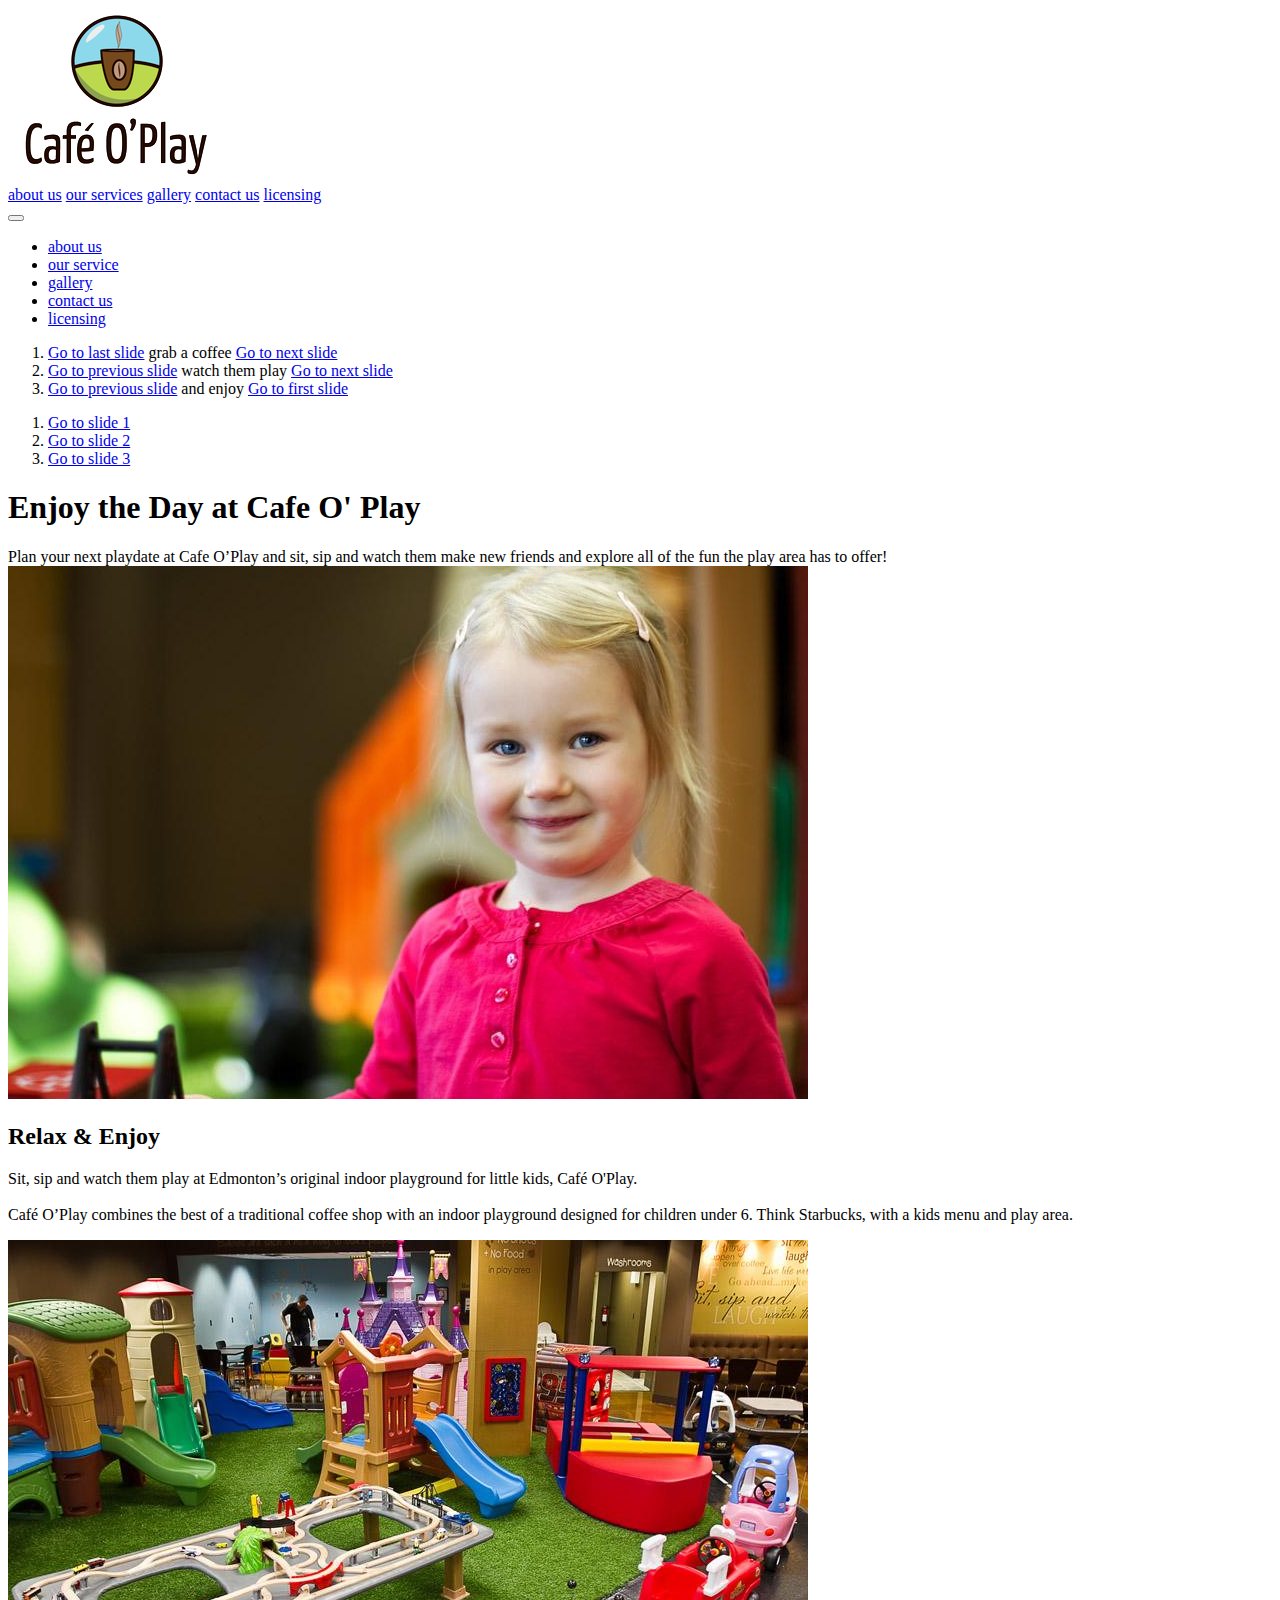
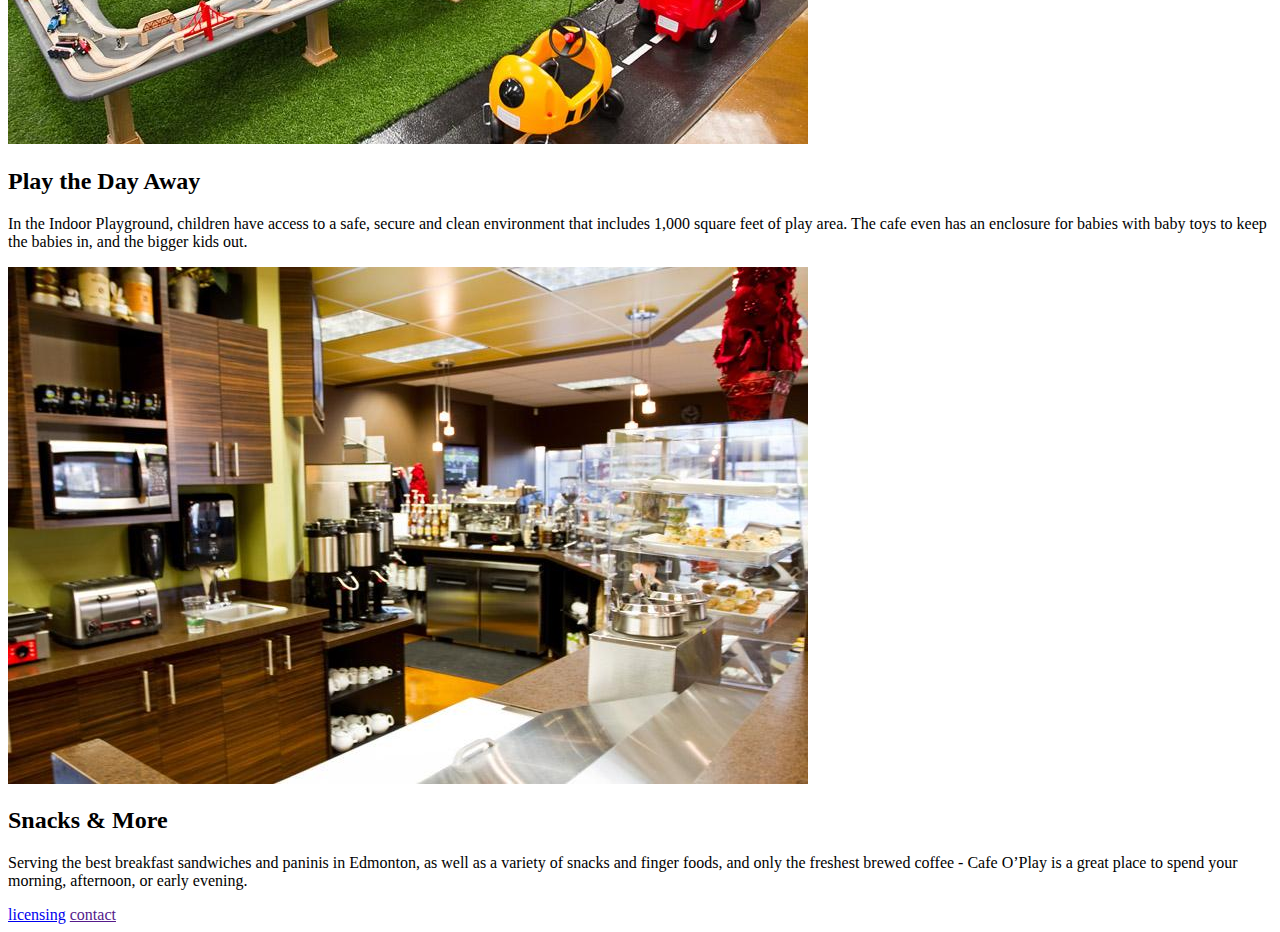
==== index.html @ cf93d48a "Add index.html" ====
<!DOCTYPE html>
<html lang="en">

<head>
    <meta charset="UTF-8">
    <meta http-equiv="X-UA-Compatible" content="IE=edge">
    <meta name="viewport" content="width=device-width, initial-scale=1.0">
    <title>Document</title>
    <link rel="stylesheet" href="./styles/main.css">
    <link rel="stylesheet" href="./styles/carousel.css">
    <link rel="stylesheet" href="./styles/navigation.css">
    <link rel="stylesheet" href="../styles/footer.css">
    <script src="./scripts/main.js" defer></script>
</head>

<body>
    <nav>
        <div class="logo">
            <img src="./images/logo.png">
        </div>

        <!-- only one of "nav-desktop" and "nav-mobile" will show on user interface -->
        <div class="nav-desktop">
            <a href="#about">about us</a>
            <a href="#service">our services</a>
            <a href="#gallery">gallery</a>
            <a href="#contact">contact us</a>
            <a href="#licensing">licensing</a>
        </div>
        <div class="nav-mobile" id="nav-mobile" onclick="toggleButtonAndMenu()">
            <!-- The empty divs inside nav-menu-button are used for creating animation effects. -->
            <button class="nav-mobile-button">
                <div id="nav-mobile-button-div1"></div>
                <div id="nav-mobile-button-div2"></div>
                <div id="nav-mobile-button-div3"></div>
                <div id="nav-mobile-button-div4"></div>
            </button>
            <ul class="nav-mobile-list nav-mobile-list-hidden" id="nav-mobile-list">
                <li><a href="#about">about us</a></li>
                <li><a href="#service">our service</a></li>
                <li><a href="#gallery">gallery</a></li>
                <li><a href="#contact">contact us</a></li>
                <li><a href="#licensing">licensing</a></li>
            </ul>
        </div>
    </nav>

    <section class="carousel" aria-label="Gallery">
        <ol class="carousel__viewport">
            <li id="carousel__slide1" tabindex="0" class="carousel__slide">
                <div class="carousel__snapper">
                    <a href="#carousel__slide3" class="carousel__prev">Go to last slide</a>
                    <span class="carousel__slogan">grab a coffee</span>
                    <a href="#carousel__slide2" class="carousel__next">Go to next slide</a>
                </div>
            </li>
            <li id="carousel__slide2" tabindex="0" class="carousel__slide">
                <div class="carousel__snapper"></div>
                <a href="#carousel__slide1" class="carousel__prev">Go to previous slide</a>
                <span class="carousel__slogan">watch them play</span>
                <a href="#carousel__slide3" class="carousel__next">Go to next slide</a>
            </li>
            <li id="carousel__slide3" tabindex="0" class="carousel__slide">
                <div class="carousel__snapper"></div>
                <a href="#carousel__slide2" class="carousel__prev">Go to previous slide</a>
                <span class="carousel__slogan">and enjoy</span>
                <a href="#carousel__slide1" class="carousel__next">Go to first slide</a>
            </li>
        </ol>
        <aside class="carousel__navigation">
            <ol class="carousel__navigation-list">
                <li class="carousel__navigation-item">
                    <a href="#carousel__slide1" class="carousel__navigation-button">Go to slide 1</a>
                </li>
                <li class="carousel__navigation-item">
                    <a href="#carousel__slide2" class="carousel__navigation-button">Go to slide 2</a>
                </li>
                <li class="carousel__navigation-item">
                    <a href="#carousel__slide3" class="carousel__navigation-button">Go to slide 3</a>
                </li>
            </ol>
        </aside>
    </section>
    <main>
        <section>
            <h1>Enjoy the Day at Cafe O' Play</h1>
            <span>Plan your next playdate at Cafe O’Play and sit, sip and watch them make new friends and explore all of
                the fun the play area has to offer!</span>
        </section>

        <section id="cards">
            <div class="card">
                <img src="./images/3.jpg" alt="a little girl smiling while playing at Cafe O' Play">
                <div class="card__text">
                    <h2>Relax & Enjoy</h2>
                    <p>Sit, sip and watch them play at Edmonton’s original indoor playground for little kids, Café
                        O'Play.<br><br>Café O’Play combines the best of a traditional coffee shop with an indoor
                        playground designed
                        for children under 6. Think Starbucks, with a kids menu and play area.
                    </p>
                </div>
            </div>
            <div class="card">
                <img src="./images/9.jpg" alt="planty of toys neatly placed in the play area of Cafe O' Play">
                <div class="card__text">
                    <h2>Play the Day Away</h2>
                    <p>In the Indoor Playground, children have access to a safe, secure and clean environment that
                        includes 1,000 square feet of play area. The cafe even has an enclosure for babies with baby
                        toys to keep the babies in, and the bigger kids out.
                    </p>
                </div>
            </div>
            <div class="card">
                <img src="./images/8.jpg" alt="the scrupulously tidy kitchen of Cafe O' Play">
                <div class="card__text">
                    <h2>Snacks & More</h2>
                    <p>Serving the best breakfast sandwiches and paninis in Edmonton, as well as a variety of snacks and
                        finger foods, and only the freshest brewed coffee - Cafe O’Play is a great place to spend your
                        morning, afternoon, or early evening.
                    </p>
                </div>
            </div>
        </section>
    </main>
    <footer>
        <a href="./pages/licensing.html">licensing</a>
        <a href="">contact</a>
    </footer>
</body>

</html>
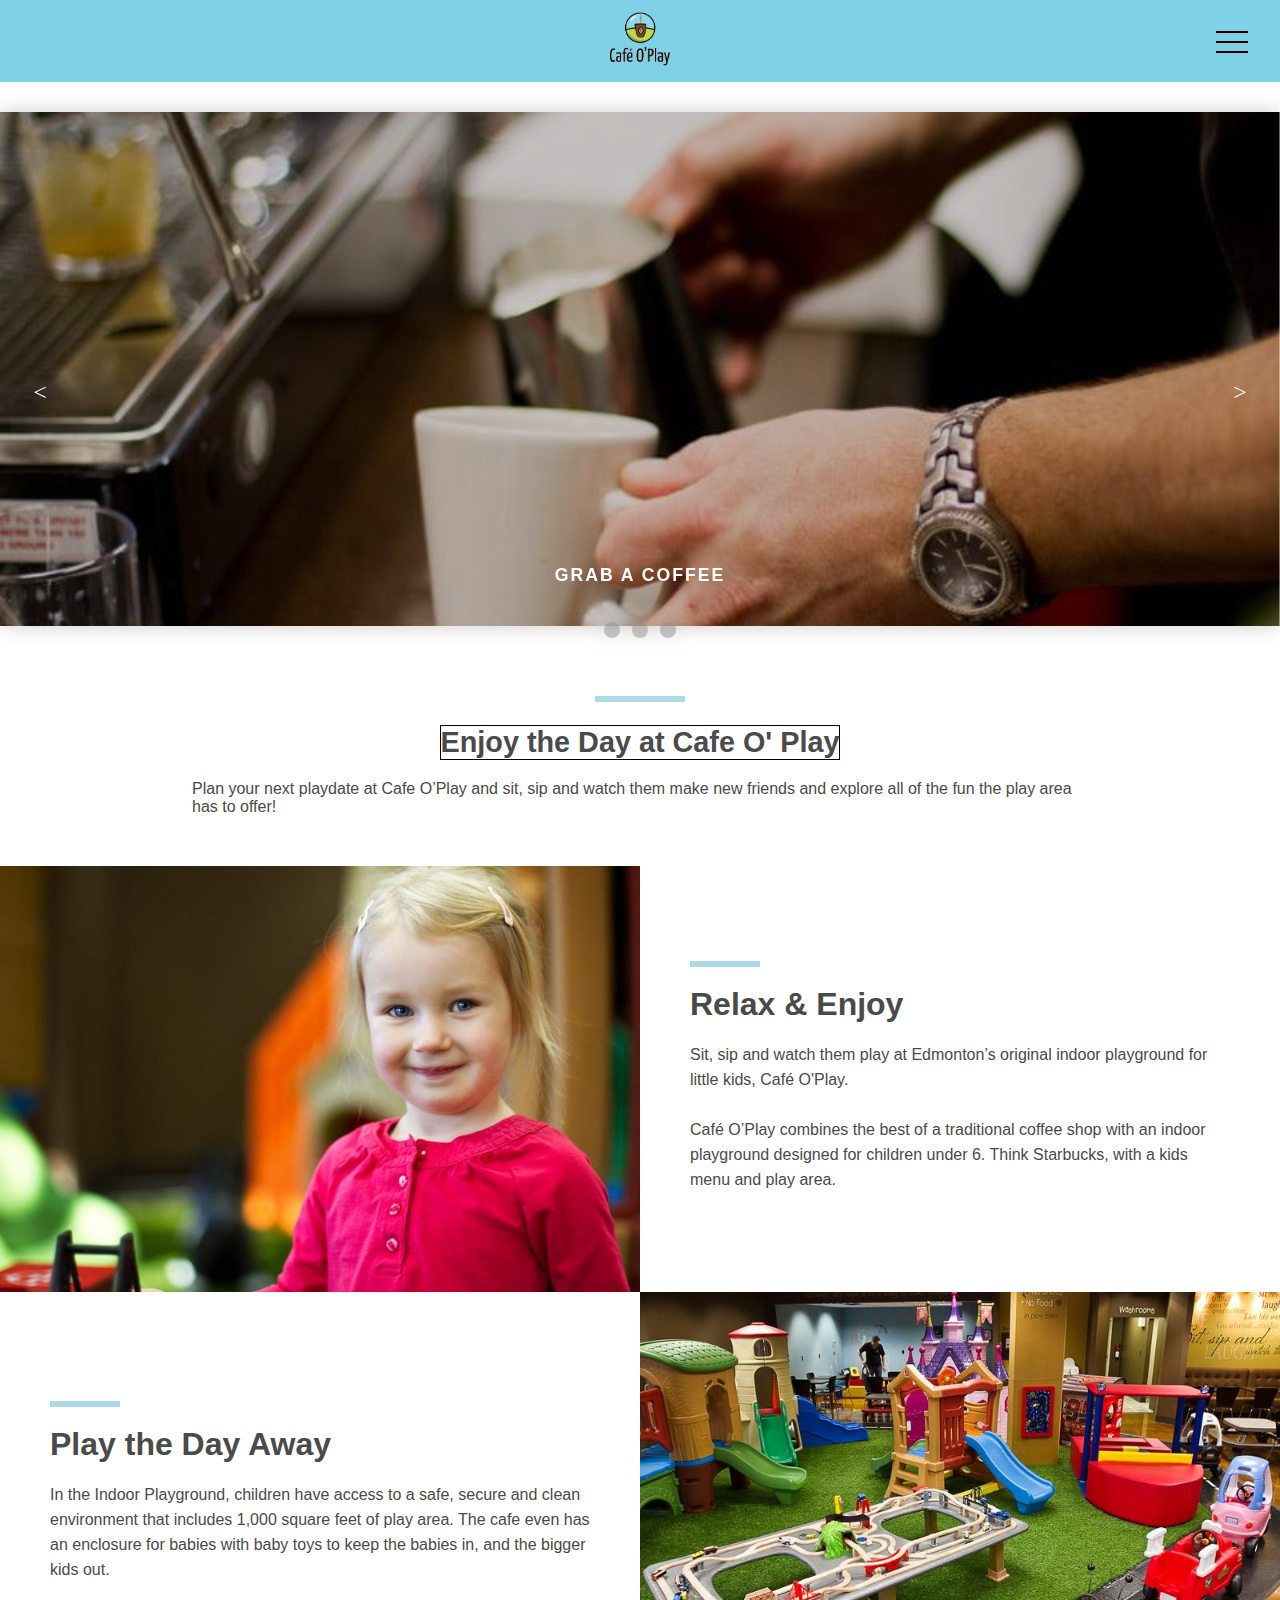
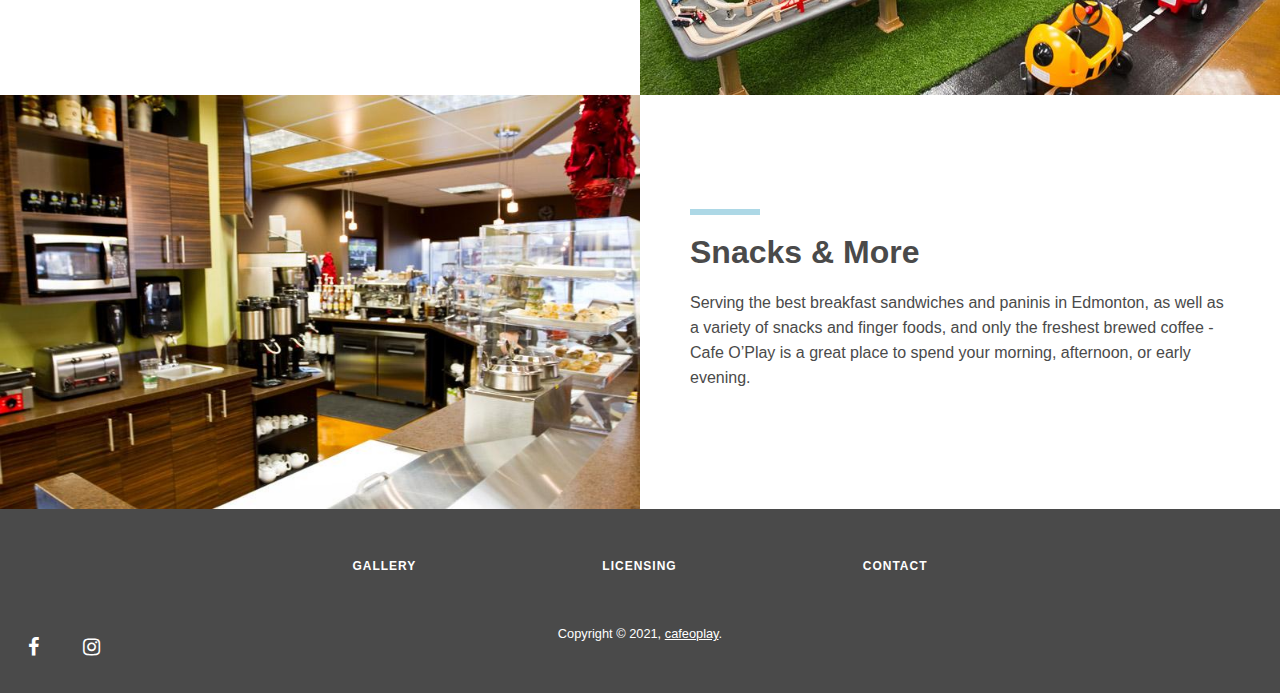
==== commit caa99421: "Add files via upload" ====
--- a/index.html
+++ b/index.html
@@ -11,21 +11,14 @@
     <link rel="stylesheet" href="./styles/navigation.css">
     <link rel="stylesheet" href="../styles/footer.css">
     <script src="./scripts/main.js" defer></script>
+    <!-- Social media icon external library -->
+    <link rel="stylesheet" href="https://cdnjs.cloudflare.com/ajax/libs/font-awesome/4.7.0/css/font-awesome.min.css">
 </head>
 
 <body>
     <nav>
         <div class="logo">
-            <img src="./images/logo.png">
-        </div>
-
-        <!-- only one of "nav-desktop" and "nav-mobile" will show on user interface -->
-        <div class="nav-desktop">
-            <a href="#about">about us</a>
-            <a href="#service">our services</a>
-            <a href="#gallery">gallery</a>
-            <a href="#contact">contact us</a>
-            <a href="#licensing">licensing</a>
+            <img src="../images/logo.png">
         </div>
         <div class="nav-mobile" id="nav-mobile" onclick="toggleButtonAndMenu()">
             <!-- The empty divs inside nav-menu-button are used for creating animation effects. -->
@@ -36,53 +29,53 @@
                 <div id="nav-mobile-button-div4"></div>
             </button>
             <ul class="nav-mobile-list nav-mobile-list-hidden" id="nav-mobile-list">
-                <li><a href="#about">about us</a></li>
-                <li><a href="#service">our service</a></li>
-                <li><a href="#gallery">gallery</a></li>
-                <li><a href="#contact">contact us</a></li>
-                <li><a href="#licensing">licensing</a></li>
+                <li><a href="#" target="_blank" rel="noopener" class="active-page">home</a></li>
+                <li><a href="#cards">gallery</a></li>
+                <li><a href="./contact.html">contact us</a></li>
+                <li><a href="./licensing.html">licensing</a></li>
             </ul>
         </div>
     </nav>
 
-    <section class="carousel" aria-label="Gallery">
-        <ol class="carousel__viewport">
-            <li id="carousel__slide1" tabindex="0" class="carousel__slide">
-                <div class="carousel__snapper">
-                    <a href="#carousel__slide3" class="carousel__prev">Go to last slide</a>
-                    <span class="carousel__slogan">grab a coffee</span>
-                    <a href="#carousel__slide2" class="carousel__next">Go to next slide</a>
-                </div>
-            </li>
-            <li id="carousel__slide2" tabindex="0" class="carousel__slide">
-                <div class="carousel__snapper"></div>
-                <a href="#carousel__slide1" class="carousel__prev">Go to previous slide</a>
-                <span class="carousel__slogan">watch them play</span>
-                <a href="#carousel__slide3" class="carousel__next">Go to next slide</a>
-            </li>
-            <li id="carousel__slide3" tabindex="0" class="carousel__slide">
-                <div class="carousel__snapper"></div>
-                <a href="#carousel__slide2" class="carousel__prev">Go to previous slide</a>
-                <span class="carousel__slogan">and enjoy</span>
-                <a href="#carousel__slide1" class="carousel__next">Go to first slide</a>
-            </li>
-        </ol>
-        <aside class="carousel__navigation">
-            <ol class="carousel__navigation-list">
-                <li class="carousel__navigation-item">
-                    <a href="#carousel__slide1" class="carousel__navigation-button">Go to slide 1</a>
+    <main>
+        <section class="carousel" aria-label="Gallery">
+            <ol class="carousel__viewport">
+                <li id="carousel__slide1" tabindex="0" class="carousel__slide">
+                    <div class="carousel__snapper">
+                        <a href="#carousel__slide3" class="carousel__prev">Go to last slide</a>
+                        <span class="carousel__slogan">grab a coffee</span>
+                        <a href="#carousel__slide2" class="carousel__next">Go to next slide</a>
+                    </div>
                 </li>
-                <li class="carousel__navigation-item">
-                    <a href="#carousel__slide2" class="carousel__navigation-button">Go to slide 2</a>
+                <li id="carousel__slide2" tabindex="0" class="carousel__slide">
+                    <div class="carousel__snapper"></div>
+                    <a href="#carousel__slide1" class="carousel__prev">Go to previous slide</a>
+                    <span class="carousel__slogan">watch them play</span>
+                    <a href="#carousel__slide3" class="carousel__next">Go to next slide</a>
                 </li>
-                <li class="carousel__navigation-item">
-                    <a href="#carousel__slide3" class="carousel__navigation-button">Go to slide 3</a>
+                <li id="carousel__slide3" tabindex="0" class="carousel__slide">
+                    <div class="carousel__snapper"></div>
+                    <a href="#carousel__slide2" class="carousel__prev">Go to previous slide</a>
+                    <span class="carousel__slogan">and enjoy</span>
+                    <a href="#carousel__slide1" class="carousel__next">Go to first slide</a>
                 </li>
             </ol>
-        </aside>
-    </section>
-    <main>
-        <section>
+            <aside class="carousel__navigation">
+                <ol class="carousel__navigation-list">
+                    <li class="carousel__navigation-item">
+                        <a href="#carousel__slide1" class="carousel__navigation-button">Go to slide 1</a>
+                    </li>
+                    <li class="carousel__navigation-item">
+                        <a href="#carousel__slide2" class="carousel__navigation-button">Go to slide 2</a>
+                    </li>
+                    <li class="carousel__navigation-item">
+                        <a href="#carousel__slide3" class="carousel__navigation-button">Go to slide 3</a>
+                    </li>
+                </ol>
+            </aside>
+        </section>
+
+        <section id="about">
             <h1>Enjoy the Day at Cafe O' Play</h1>
             <span>Plan your next playdate at Cafe O’Play and sit, sip and watch them make new friends and explore all of
                 the fun the play area has to offer!</span>
@@ -123,8 +116,16 @@
         </section>
     </main>
     <footer>
-        <a href="./pages/licensing.html">licensing</a>
-        <a href="">contact</a>
+        <div id="footer__links">
+            <a href="#cards">gallery</a>
+            <a href="./pages/licensing.html" target="_blank" rel="noopener">licensing</a>
+            <a href="./pages/contact.html" target="_blank" rel="noopener">contact</a>
+        </div>
+        <div id="footer__media">
+            <a href="https://www.facebook.com/cafeoplayeg" class="fa fa-facebook"></a>
+            <a href="https://www.instagram.com/cafeoplay/" class="fa fa-instagram"></a>
+        </div>
+        <span id="footer__copyright">Copyright © 2021, <a href="#">cafeoplay</a>.</span>
     </footer>
 </body>
 
--- a/styles/main.css
+++ b/styles/main.css
@@ -0,0 +1,136 @@
+html,
+body {
+    margin: 0;
+    scroll-behavior: smooth;
+}
+
+html {
+    scroll-padding-top: 7rem;
+}
+
+#about {
+    position: relative;
+    margin: 5rem auto 50px;
+    display: flex;
+    flex-direction: column;
+    justify-content: center;
+    align-items: center;
+    max-width: 70vw;
+}
+
+#about h1,
+#about span {
+    color: #4a4a4a;
+    font-family: sans-serif;
+    text-decoration: none solid #4a4a4a;
+}
+
+#about h1 {
+    font-size: 1.8rem;
+    text-align: center;
+    border: 1px solid black;
+}
+
+#about span {
+    font-weight: 300;
+}
+
+#about h1::before {
+    content: "";
+    height: 6px;
+    width: 90px;
+    background-color: lightblue;
+    position: absolute;
+    top: -10px;
+    left: 50%;
+    transform: translateX(-50%);
+}
+
+.cards {
+    display: flex;
+    flex-direction: column;
+}
+
+.card,
+.card__text {
+    display: flex;
+    flex-direction: column;
+    justify-content: flex-start;
+    align-items: center;
+}
+
+.card__text {
+    flex-grow: 1;
+    min-width: 50vw;
+}
+
+.card h2,
+.card p {
+    color: #4a4a4a;
+    font-family: sans-serif;
+    text-decoration: none solid #4a4a4a;
+}
+
+.card__text h2 {
+    position: relative;
+    line-height: 36px;
+    font-size: 32px;
+    font-weight: 600;
+    margin: 70px 50px 20px;
+}
+
+.card__text h2::before {
+    content: "";
+    height: 6px;
+    width: 70px;
+    background-color: lightblue;
+    position: absolute;
+    top: -25px;
+    left: 50%;
+    transform: translateX(-50%);
+}
+
+.card__text p {
+    line-height: 25px;
+    font-weight: 400;
+    margin: 0 50px 50px;
+    text-align: center;
+}
+
+.card img {
+    flex-grow: 1;
+    width: 100vw;
+}
+
+@media only screen and (min-width: 900px) {
+    .card {
+        flex-direction: row;
+    }
+
+    .card:nth-of-type(2n) {
+        flex-direction: row-reverse;
+    }
+
+    .card img {
+        width: 50vw;
+    }
+
+    .card__text {
+        justify-content: center;
+        align-items: flex-start;
+    }
+
+    .card__text h2::before {
+        left: unset;
+        transform: unset;
+    }
+
+    .card__text h2 {
+        margin-top: 20px;
+    }
+
+    .card__text p {
+        text-align: left;
+        margin-bottom: 0;
+    }
+}
--- a/styles/carousel.css
+++ b/styles/carousel.css
@@ -0,0 +1,249 @@
+@keyframes tonext {
+    75% {
+        left: 0;
+    }
+    95% {
+        left: 100%;
+    }
+    98% {
+        left: 100%;
+    }
+    99% {
+        left: 0;
+    }
+}
+
+@keyframes tostart {
+    75% {
+        left: 0;
+    }
+    95% {
+        left: -200%;
+    }
+    98% {
+        left: -200%;
+    }
+    99% {
+        left: 0;
+    }
+}
+
+@keyframes snap {
+    96% {
+        scroll-snap-align: center;
+    }
+    97% {
+        scroll-snap-align: none;
+    }
+    99% {
+        scroll-snap-align: none;
+    }
+    100% {
+        scroll-snap-align: center;
+    }
+}
+
+* {
+    box-sizing: border-box;
+    scrollbar-color: transparent transparent; /* thumb and track color */
+    scrollbar-width: 0px;
+}
+
+*::-webkit-scrollbar {
+    width: 0;
+}
+
+*::-webkit-scrollbar-track {
+    background: transparent;
+}
+
+*::-webkit-scrollbar-thumb {
+    background: transparent;
+    border: none;
+}
+
+* {
+    -ms-overflow-style: none;
+}
+
+ol,
+li {
+    list-style: none;
+    margin: 0;
+    padding: 0;
+}
+
+.carousel {
+    position: relative;
+    padding-top: 30rem;
+    margin: 7rem auto 30px;
+    filter: drop-shadow(0 0 10px #0003);
+    perspective: 100px;
+    max-width: 80rem;
+}
+
+.carousel__viewport {
+    position: absolute;
+    top: 0;
+    right: 0;
+    bottom: 0;
+    left: 0;
+    display: flex;
+    overflow-x: scroll;
+    scroll-behavior: smooth;
+    scroll-snap-type: x mandatory;
+}
+
+.carousel__slogan {
+    font-family: "Segoe UI", Tahoma, Geneva, Verdana, sans-serif;
+    text-overflow: clip;
+    color: white;
+    letter-spacing: 2px;
+    font-size: 1.1rem;
+    font-weight: 550;
+    text-transform: uppercase;
+    position: absolute;
+    right: 50%;
+    transform: translateX(50%);
+    bottom: 2.5rem;
+}
+
+.carousel__slide {
+    position: relative;
+    flex: 0 0 100%;
+    width: 100%;
+    background-repeat: no-repeat;
+    background-position: center;
+    background-size: cover;
+    background-color: rgba(192, 187, 187, 0.9);
+    background-blend-mode: multiply;
+}
+
+#carousel__slide1 {
+    content: "grab yourself a coffee";
+    background-image: url("../images/6.jpg");
+}
+
+#carousel__slide2 {
+    background-image: url("../images/2.jpg");
+}
+
+#carousel__slide3 {
+    background-image: url("../images/1.jpg");
+}
+
+.carousel__slide:before {
+    position: absolute;
+    top: 50%;
+    left: 50%;
+    transform: translate3d(-50%, -40%, 70px);
+    color: #fff;
+    font-size: 2em;
+}
+
+.carousel__snapper {
+    position: absolute;
+    top: 0;
+    left: 0;
+    width: 100%;
+    height: 100%;
+    scroll-snap-align: center;
+}
+
+@media (hover: hover) {
+    .carousel__snapper {
+        animation-name: tonext, snap;
+        animation-timing-function: ease;
+        animation-duration: 5s;
+        animation-iteration-count: infinite;
+    }
+
+    .carousel__slide:last-child .carousel__snapper {
+        animation-name: tostart, snap;
+    }
+}
+
+@media (prefers-reduced-motion: reduce) {
+    .carousel__snapper {
+        animation-name: none;
+    }
+}
+
+.carousel:hover .carousel__snapper,
+.carousel:focus-within .carousel__snapper {
+    animation-name: none;
+}
+
+.carousel__navigation {
+    position: relative;
+    right: 0;
+    bottom: -1rem;
+    left: 0;
+    text-align: center;
+}
+
+.carousel__navigation-list,
+.carousel__navigation-item {
+    display: inline-block;
+}
+
+.carousel__navigation-button {
+    display: inline-block;
+    width: 1.5rem;
+    height: 1.5rem;
+    background-color: rgba(143, 143, 143, 0.5);
+    background-clip: content-box;
+    border: 0.25rem solid transparent;
+    border-radius: 50%;
+    font-size: 0;
+    transition: transform 0.1s;
+}
+
+.carousel::before,
+.carousel::after,
+.carousel__prev,
+.carousel__next {
+    position: absolute;
+    top: 0;
+    margin-top: 4rem;
+    width: 5rem;
+    height: 15rem;
+    transform: translateY(40%);
+    font-size: 0;
+    outline: 0;
+}
+
+.carousel::before,
+.carousel__prev {
+    left: 0rem;
+}
+
+.carousel::after,
+.carousel__next {
+    right: 0rem;
+}
+
+.carousel::before,
+.carousel::after {
+    z-index: 1;
+    display: flex;
+    justify-content: center;
+    align-items: center;
+    color: #fff;
+    font-size: 2.5rem;
+    line-height: 4rem;
+    text-align: center;
+    pointer-events: none;
+}
+
+/* left arrow button */
+.carousel::before {
+    content: "<";
+    font-size: 1.5rem;
+}
+
+/* right arrow button */
+.carousel::after {
+    content: ">";
+    font-size: 1.5rem;
+}
--- a/styles/navigation.css
+++ b/styles/navigation.css
@@ -0,0 +1,203 @@
+@import url("https://fonts.googleapis.com/css?family=Comic+Neue");
+
+main {
+    margin-top: 7rem;
+}
+
+nav {
+    position: fixed;
+    display: flex;
+    top: 0;
+    justify-content: space-evenly;
+    width: 100%;
+    padding: 10px 0;
+    background: #7FD2E6;
+    z-index: 99;
+    letter-spacing: 2px;
+    font-weight: bolder;
+    font-family: 'Franklin Gothic Medium', 'Arial Narrow', Arial, sans-serif;
+}
+
+nav a:hover {
+    opacity: 0.5;
+}
+
+nav .logo img {
+    width: 4.5rem;
+}
+
+.nav-mobile {
+    position: absolute;
+    left: 0;
+    width: 100vw;
+    background: white;
+}
+
+.nav-mobile a img {
+    width: 12rem;
+    margin-left: 1rem;
+}
+
+.nav-mobile-button {
+    position: absolute;
+    right: 1rem;
+    top: 0.5rem;
+    display: flex;
+    flex-direction: column;
+    justify-content: center;
+    align-items: center;
+    width: 4rem;
+    height: 3rem;
+    background: transparent;
+    border: 0;
+}
+
+.nav-mobile-button:focus {
+    outline: none;
+}
+
+.nav-mobile-button div {
+    position: absolute;
+    background: black;
+    width: 2rem;
+    height: 2px;
+    transform: translateY(-50%);
+}
+
+.nav-mobile-button-1and4-activated {
+    animation: disappear 0.1s forwards;
+}
+
+.nav-mobile-button-2-activated {
+    animation: rotateClockwise 0.2s forwards;
+}
+
+.nav-mobile-button-3-activated {
+    animation: rotateCounterClockwise 0.2s forwards;
+}
+
+.nav-mobile-button-1and4-deactivated {
+    animation: appear 0.1s forwards;
+}
+
+.nav-mobile-button-2-deactivated {
+    animation: undoRotateClockwise 0.2s forwards;
+}
+
+.nav-mobile-button-3-deactivated {
+    animation: undoRotateCounterClockwise 0.2s forwards;
+}
+
+.nav-mobile-button div:nth-of-type(1) {
+    top: 30%;
+}
+
+.nav-mobile-button div:nth-of-type(2) {
+    top: 50%;
+}
+
+.nav-mobile-button div:nth-of-type(3) {
+    top: 50%;
+}
+
+.nav-mobile-button div:nth-of-type(4) {
+    top: 70%;
+}
+
+.nav-mobile-list {
+    list-style: none;
+    position: absolute;
+    top: 4.5rem;
+    right: 0;
+    width: max-content;
+    height: 70vh;
+    background: rgba(255, 255, 255, 88%);
+    display: flex;
+    flex-direction: column;
+    justify-content: space-around;
+    align-items: flex-start;
+    padding: 0 2rem;
+    transition: transform 0.2s ease;
+}
+
+.nav-mobile-list-shown {
+    transform: translateX(0%);
+}
+
+.nav-mobile-list-hidden {
+    transform: translateX(100%);
+}
+
+.nav-mobile-list li a {
+    text-decoration: none;
+    text-transform: uppercase;
+    color: #585a5e;
+    font-size: 1.5rem;
+    padding: 2px 4px;
+}
+/* Start: animation */
+
+@keyframes disappear {
+    0% {
+        opacity: 100%;
+    }
+    100% {
+        opacity: 0%;
+    }
+}
+
+@keyframes appear {
+    0% {
+        opacity: 0%;
+    }
+    100% {
+        opacity: 100%;
+    }
+}
+
+@keyframes rotateClockwise {
+    0% {
+        transform: rotate(0deg);
+    }
+    100% {
+        transform: rotate(45deg);
+    }
+}
+
+@keyframes undoRotateClockwise {
+    0% {
+        transform: rotate(45deg);
+    }
+    100% {
+        transform: rotate(0deg);
+        transform: translateY(-50%);
+    }
+}
+
+@keyframes rotateCounterClockwise {
+    0% {
+        transform: rotate(0deg);
+    }
+    100% {
+        transform: rotate(-45deg);
+    }
+}
+
+@keyframes undoRotateCounterClockwise {
+    0% {
+        transform: rotate(-45deg);
+    }
+    100% {
+        transform: rotate(0deg);
+        transform: translateY(-50%);
+    }
+}
+/* End: animation */
+
+/* This active-page class is given to the corresponding <a> in <nav> in each HTML file.
+The purpose of this is to create an "active" style for the links */
+
+nav .nav-mobile .active-page {
+    background-color: #faa373d7;
+    font-weight: 600;
+}--- a/styles/footer.css
+++ b/styles/footer.css
@@ -0,0 +1,63 @@
+footer {
+    position: relative;
+    background-color: rgb(74,74,74);
+    display: flex;
+    flex-direction: column;
+    justify-content: center;
+    align-items: center;
+    padding: 3rem;
+}
+
+#footer__links a {
+    color: white;
+    font-family: sans-serif;
+    font-size: 12px;
+    text-transform: uppercase;
+    text-decoration: none;
+    letter-spacing: 1px;
+    line-height: 19.5px;
+    font-weight: 700;
+}
+
+#footer__links {
+    width: 80%;
+    display: flex;
+    justify-content: space-evenly;
+    align-items: center;
+    margin-bottom: 3rem;
+}
+
+#footer__media {
+    position: absolute;
+    bottom: 1rem;
+    left: 0.5rem;
+}
+
+#footer__media a {
+    color: white;
+    font-size: 20px;
+}
+
+#footer__copyright {
+    color: white;
+    font-family: sans-serif;
+    font-size: 80%;
+    text-align: center;
+    font-weight: 400;
+    line-height: 1.625;
+}
+
+#footer__copyright a {
+    color: white;
+}
+
+.fa {
+    padding: 20px;
+    text-align: center;
+    text-decoration: none;
+    border-radius: 50%;
+}
+
+.fa:hover {
+    opacity: 0.7;
+}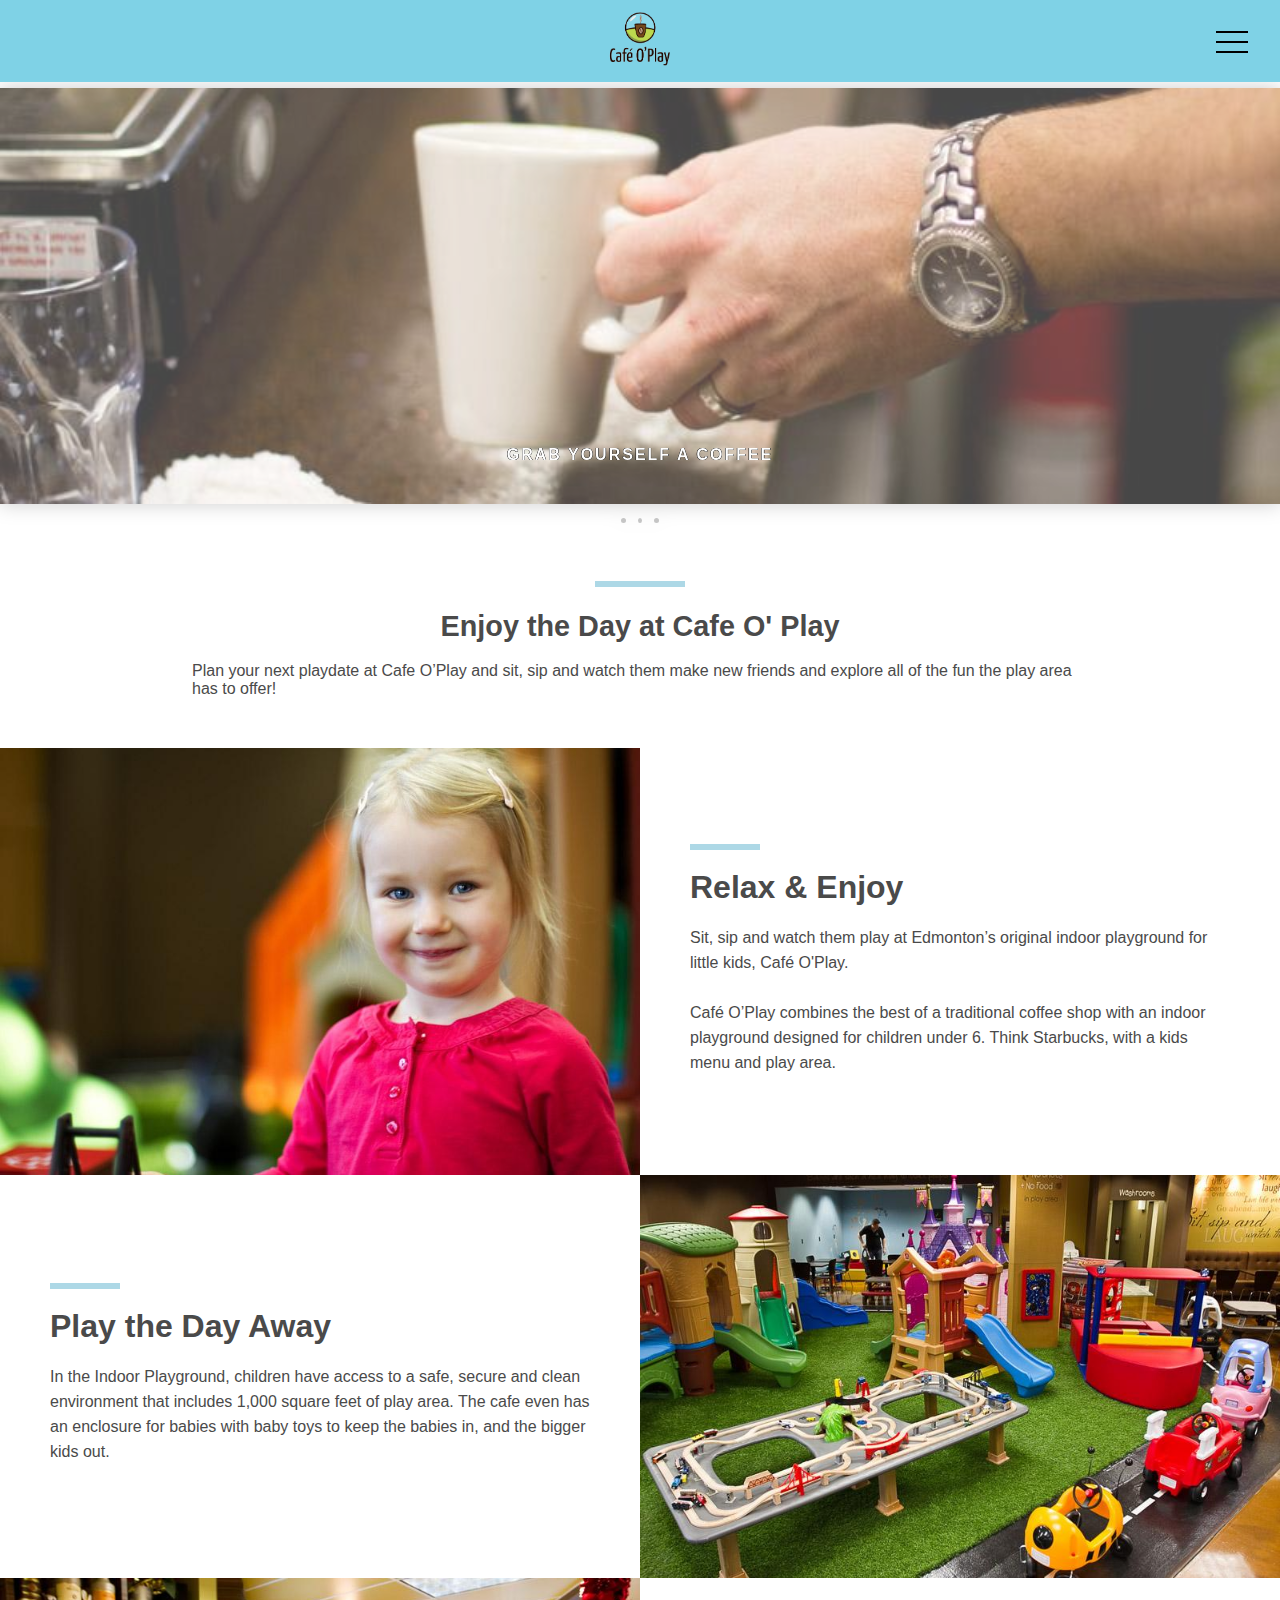
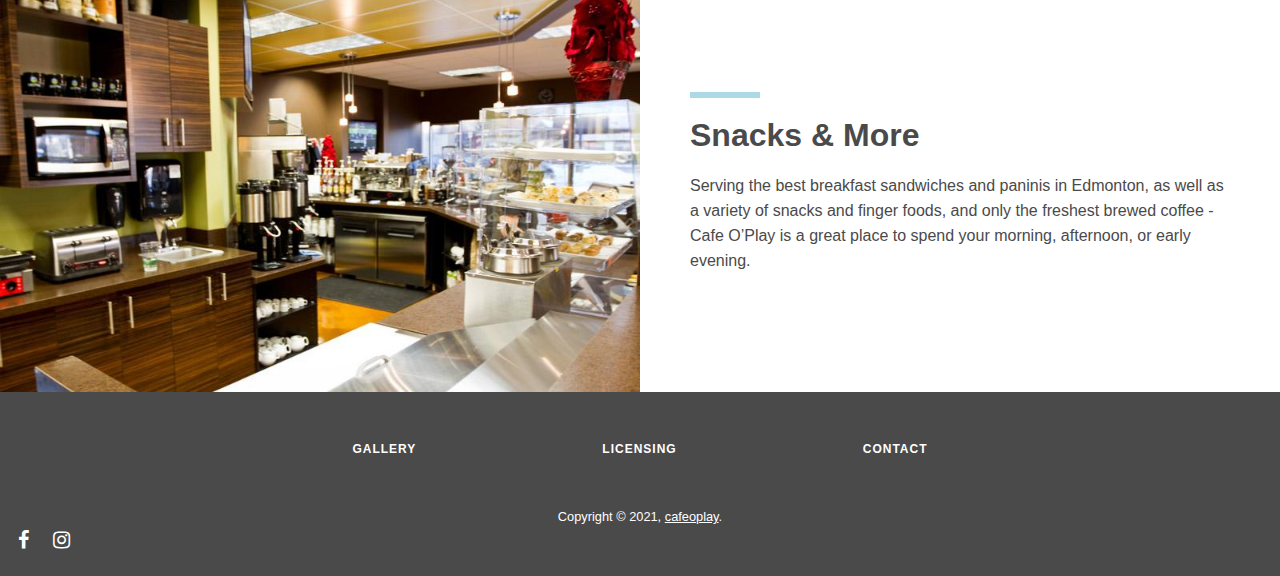
==== commit eb9969af: "Add files via upload" ====
--- a/index.html
+++ b/index.html
@@ -31,8 +31,8 @@
             <ul class="nav-mobile-list nav-mobile-list-hidden" id="nav-mobile-list">
                 <li><a href="#" target="_blank" rel="noopener" class="active-page">home</a></li>
                 <li><a href="#cards">gallery</a></li>
-                <li><a href="./contact.html">contact us</a></li>
-                <li><a href="./licensing.html">licensing</a></li>
+                <li><a href="./pages/contact.html">contact</a></li>
+                <li><a href="./pages/licensing.html">licensing</a></li>
             </ul>
         </div>
     </nav>
@@ -43,7 +43,7 @@
                 <li id="carousel__slide1" tabindex="0" class="carousel__slide">
                     <div class="carousel__snapper">
                         <a href="#carousel__slide3" class="carousel__prev">Go to last slide</a>
-                        <span class="carousel__slogan">grab a coffee</span>
+                        <span class="carousel__slogan">grab yourself a coffee</span>
                         <a href="#carousel__slide2" class="carousel__next">Go to next slide</a>
                     </div>
                 </li>
--- a/styles/main.css
+++ b/styles/main.css
@@ -5,7 +5,7 @@
 }
 
 html {
-    scroll-padding-top: 7rem;
+    scroll-padding-top: 8rem;
 }
 
 #about {
@@ -28,7 +28,6 @@
 #about h1 {
     font-size: 1.8rem;
     text-align: center;
-    border: 1px solid black;
 }
 
 #about span {
--- a/styles/carousel.css
+++ b/styles/carousel.css
@@ -75,14 +75,15 @@
 
 .carousel {
     position: relative;
-    padding-top: 30rem;
-    margin: 7rem auto 30px;
+    padding-top: 25rem;
+    margin: 0rem auto 30px;
     filter: drop-shadow(0 0 10px #0003);
     perspective: 100px;
     max-width: 80rem;
 }
 
 .carousel__viewport {
+    height: 26rem;
     position: absolute;
     top: 0;
     right: 0;
@@ -95,17 +96,18 @@
 }
 
 .carousel__slogan {
-    font-family: "Segoe UI", Tahoma, Geneva, Verdana, sans-serif;
+    font-family: "Avenir Next Rounded", sans-serif;
     text-overflow: clip;
     color: white;
     letter-spacing: 2px;
-    font-size: 1.1rem;
+    font-size: 1rem;
     font-weight: 550;
     text-transform: uppercase;
     position: absolute;
     right: 50%;
     transform: translateX(50%);
     bottom: 2.5rem;
+    text-shadow:0.3px 0 0 #000, 0 -0.3px 0 #000, 0 0.3px 0 #000, -0.3px 0 0 #000;
 }
 
 .carousel__slide {
@@ -115,21 +117,23 @@
     background-repeat: no-repeat;
     background-position: center;
     background-size: cover;
-    background-color: rgba(192, 187, 187, 0.9);
-    background-blend-mode: multiply;
+    background-color: rgb(163, 163, 163);
+    background-blend-mode: overlay;
 }
 
 #carousel__slide1 {
-    content: "grab yourself a coffee";
     background-image: url("../images/6.jpg");
+    background-position: 0 100%;
 }
 
 #carousel__slide2 {
     background-image: url("../images/2.jpg");
+    background-position: 0 30%;
 }
 
 #carousel__slide3 {
     background-image: url("../images/1.jpg");
+    background-position: 0 20%;
 }
 
 .carousel__slide:before {
@@ -189,9 +193,9 @@
 
 .carousel__navigation-button {
     display: inline-block;
-    width: 1.5rem;
-    height: 1.5rem;
-    background-color: rgba(143, 143, 143, 0.5);
+    width: 0.8rem;
+    height: 0.8rem;
+    background-color: rgba(143, 143, 143, 0.51);
     background-clip: content-box;
     border: 0.25rem solid transparent;
     border-radius: 50%;
@@ -238,12 +242,12 @@
 
 /* left arrow button */
 .carousel::before {
-    content: "<";
+    content: "";
     font-size: 1.5rem;
 }
 
 /* right arrow button */
 .carousel::after {
-    content: ">";
+    content: "";
     font-size: 1.5rem;
 }
--- a/styles/navigation.css
+++ b/styles/navigation.css
@@ -1,7 +1,7 @@
 @import url("https://fonts.googleapis.com/css?family=Comic+Neue");
 
 main {
-    margin-top: 7rem;
+    margin-top: 5.5rem;
 }
 
 nav {
@@ -14,7 +14,6 @@
     background: #7FD2E6;
     z-index: 99;
     letter-spacing: 2px;
-    font-weight: bolder;
     font-family: 'Franklin Gothic Medium', 'Arial Narrow', Arial, sans-serif;
 }
 
@@ -108,7 +107,7 @@
     list-style: none;
     position: absolute;
     top: 4.5rem;
-    right: 0;
+    right: -2rem;
     width: max-content;
     height: 70vh;
     background: rgba(255, 255, 255, 88%);
--- a/styles/footer.css
+++ b/styles/footer.css
@@ -35,6 +35,7 @@
 
 #footer__media a {
     color: white;
+    padding: 10px;
     font-size: 20px;
 }
 
@@ -56,6 +57,7 @@
     text-align: center;
     text-decoration: none;
     border-radius: 50%;
+    color: white;
 }
 
 .fa:hover {
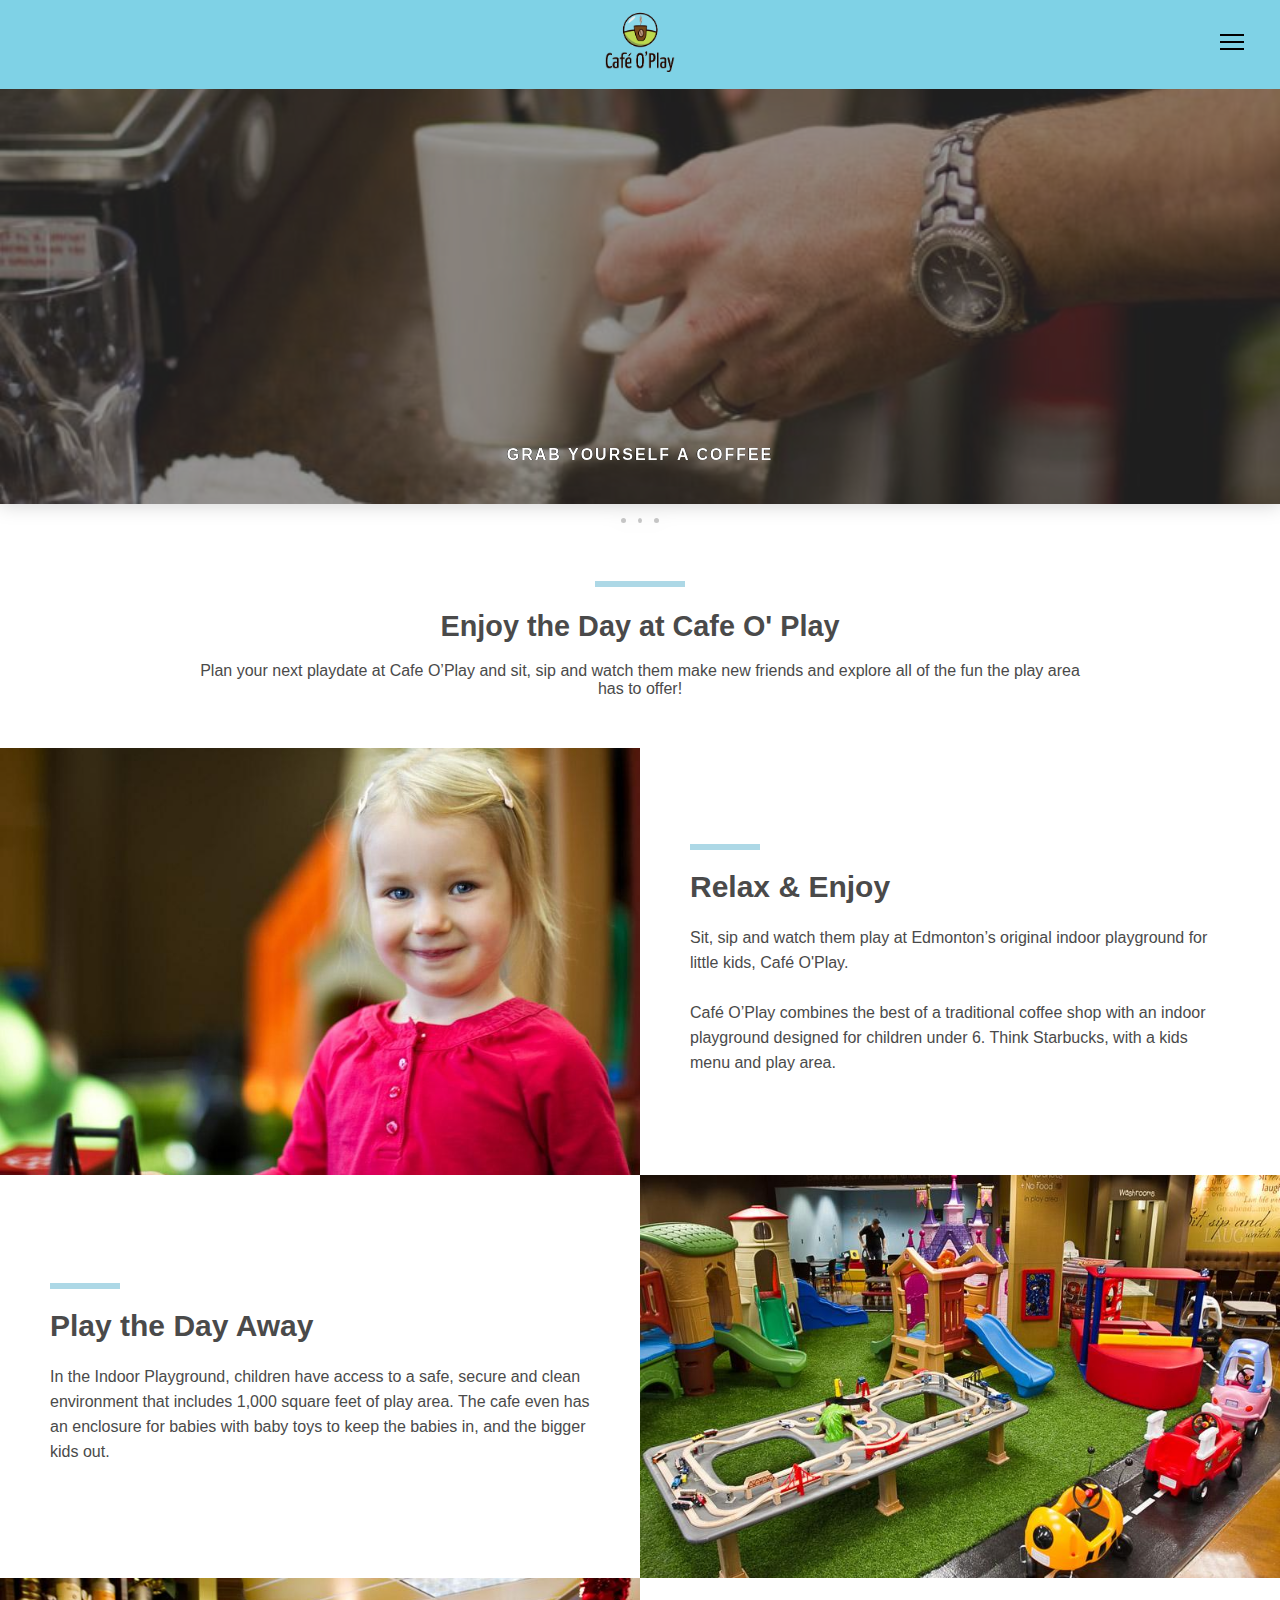
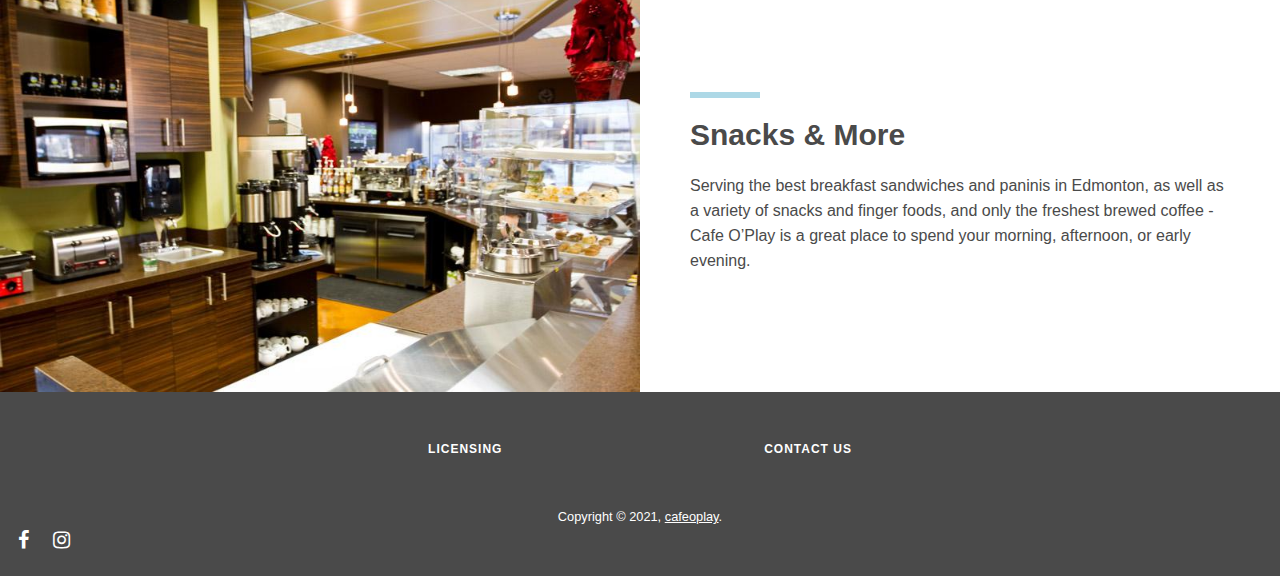
==== commit d9dcbe79: "Add files via upload" ====
--- a/index.html
+++ b/index.html
@@ -5,7 +5,7 @@
     <meta charset="UTF-8">
     <meta http-equiv="X-UA-Compatible" content="IE=edge">
     <meta name="viewport" content="width=device-width, initial-scale=1.0">
-    <title>Document</title>
+    <title>Cafe O' Play - Home</title>
     <link rel="stylesheet" href="./styles/main.css">
     <link rel="stylesheet" href="./styles/carousel.css">
     <link rel="stylesheet" href="./styles/navigation.css">
@@ -29,9 +29,8 @@
                 <div id="nav-mobile-button-div4"></div>
             </button>
             <ul class="nav-mobile-list nav-mobile-list-hidden" id="nav-mobile-list">
-                <li><a href="#" target="_blank" rel="noopener" class="active-page">home</a></li>
-                <li><a href="#cards">gallery</a></li>
-                <li><a href="./pages/contact.html">contact</a></li>
+                <li><a href="#" class="active-page">home</a></li>
+                <li><a href="./pages/contact.html">contact us</a></li>
                 <li><a href="./pages/licensing.html">licensing</a></li>
             </ul>
         </div>
@@ -117,9 +116,8 @@
     </main>
     <footer>
         <div id="footer__links">
-            <a href="#cards">gallery</a>
-            <a href="./pages/licensing.html" target="_blank" rel="noopener">licensing</a>
-            <a href="./pages/contact.html" target="_blank" rel="noopener">contact</a>
+            <a href="./pages/licensing.html">licensing</a>
+            <a href="./pages/contact.html">contact us</a>
         </div>
         <div id="footer__media">
             <a href="https://www.facebook.com/cafeoplayeg" class="fa fa-facebook"></a>
--- a/styles/main.css
+++ b/styles/main.css
@@ -1,3 +1,7 @@
+* {
+    box-sizing: border-box;
+}
+
 html,
 body {
     margin: 0;
@@ -23,11 +27,11 @@
     color: #4a4a4a;
     font-family: sans-serif;
     text-decoration: none solid #4a4a4a;
+    text-align: center;
 }
 
 #about h1 {
     font-size: 1.8rem;
-    text-align: center;
 }
 
 #about span {
@@ -72,8 +76,9 @@
 
 .card__text h2 {
     position: relative;
+    text-align: center;
     line-height: 36px;
-    font-size: 32px;
+    font-size: 30px;
     font-weight: 600;
     margin: 70px 50px 20px;
 }
--- a/styles/carousel.css
+++ b/styles/carousel.css
@@ -44,7 +44,6 @@
 }
 
 * {
-    box-sizing: border-box;
     scrollbar-color: transparent transparent; /* thumb and track color */
     scrollbar-width: 0px;
 }
@@ -98,6 +97,7 @@
 .carousel__slogan {
     font-family: "Avenir Next Rounded", sans-serif;
     text-overflow: clip;
+    text-align: center;
     color: white;
     letter-spacing: 2px;
     font-size: 1rem;
@@ -107,7 +107,8 @@
     right: 50%;
     transform: translateX(50%);
     bottom: 2.5rem;
-    text-shadow:0.3px 0 0 #000, 0 -0.3px 0 #000, 0 0.3px 0 #000, -0.3px 0 0 #000;
+    text-shadow: 0.3px 0 0 #000, 0 -0.3px 0 #000, 0 0.3px 0 #000,
+        -0.3px 0 0 #000;
 }
 
 .carousel__slide {
@@ -117,8 +118,8 @@
     background-repeat: no-repeat;
     background-position: center;
     background-size: cover;
-    background-color: rgb(163, 163, 163);
-    background-blend-mode: overlay;
+    background-color: rgb(88, 88, 88);
+    background-blend-mode: soft-light;
 }
 
 #carousel__slide1 {
@@ -128,12 +129,12 @@
 
 #carousel__slide2 {
     background-image: url("../images/2.jpg");
-    background-position: 0 30%;
+    background-position: 60% 30%;
 }
 
 #carousel__slide3 {
     background-image: url("../images/1.jpg");
-    background-position: 0 20%;
+    background-position: 40% 20%;
 }
 
 .carousel__slide:before {
@@ -158,7 +159,7 @@
     .carousel__snapper {
         animation-name: tonext, snap;
         animation-timing-function: ease;
-        animation-duration: 5s;
+        animation-duration: 4s;
         animation-iteration-count: infinite;
     }
 
--- a/styles/navigation.css
+++ b/styles/navigation.css
@@ -1,5 +1,6 @@
 @import url("https://fonts.googleapis.com/css?family=Comic+Neue");
 
+/* This is to offset the height of this nav bar.*/
 main {
     margin-top: 5.5rem;
 }
@@ -14,7 +15,7 @@
     background: #7FD2E6;
     z-index: 99;
     letter-spacing: 2px;
-    font-family: 'Franklin Gothic Medium', 'Arial Narrow', Arial, sans-serif;
+    font-family: sans-serif;
 }
 
 nav a:hover {
@@ -22,7 +23,7 @@
 }
 
 nav .logo img {
-    width: 4.5rem;
+    height: 65px;
 }
 
 .nav-mobile {
@@ -58,7 +59,7 @@
 .nav-mobile-button div {
     position: absolute;
     background: black;
-    width: 2rem;
+    width: 1.5rem;
     height: 2px;
     transform: translateY(-50%);
 }
@@ -88,7 +89,7 @@
 }
 
 .nav-mobile-button div:nth-of-type(1) {
-    top: 30%;
+    top: 35%;
 }
 
 .nav-mobile-button div:nth-of-type(2) {
@@ -100,23 +101,23 @@
 }
 
 .nav-mobile-button div:nth-of-type(4) {
-    top: 70%;
+    top: 65%;
 }
 
 .nav-mobile-list {
     list-style: none;
     position: absolute;
-    top: 4.5rem;
-    right: -2rem;
-    width: max-content;
-    height: 70vh;
-    background: rgba(255, 255, 255, 88%);
+    top: 62px;
+    right: 0rem;
+    width: 100vw;
+    height: calc(100vh - 88px);
+    background: rgba(255, 255, 255);
     display: flex;
     flex-direction: column;
-    justify-content: space-around;
-    align-items: flex-start;
-    padding: 0 2rem;
-    transition: transform 0.2s ease;
+    justify-content: space-evenly;
+    align-items: center;
+    padding: 5rem 2rem;
+    transition: transform 0.3s ease;
 }
 
 .nav-mobile-list-shown {
@@ -132,6 +133,7 @@
     text-transform: uppercase;
     color: #585a5e;
     font-size: 1.5rem;
+    letter-spacing: 3px;
     padding: 2px 4px;
 }
 /* Start: animation */
@@ -198,5 +200,4 @@
 
 nav .nav-mobile .active-page {
     background-color: #faa373d7;
-    font-weight: 600;
 }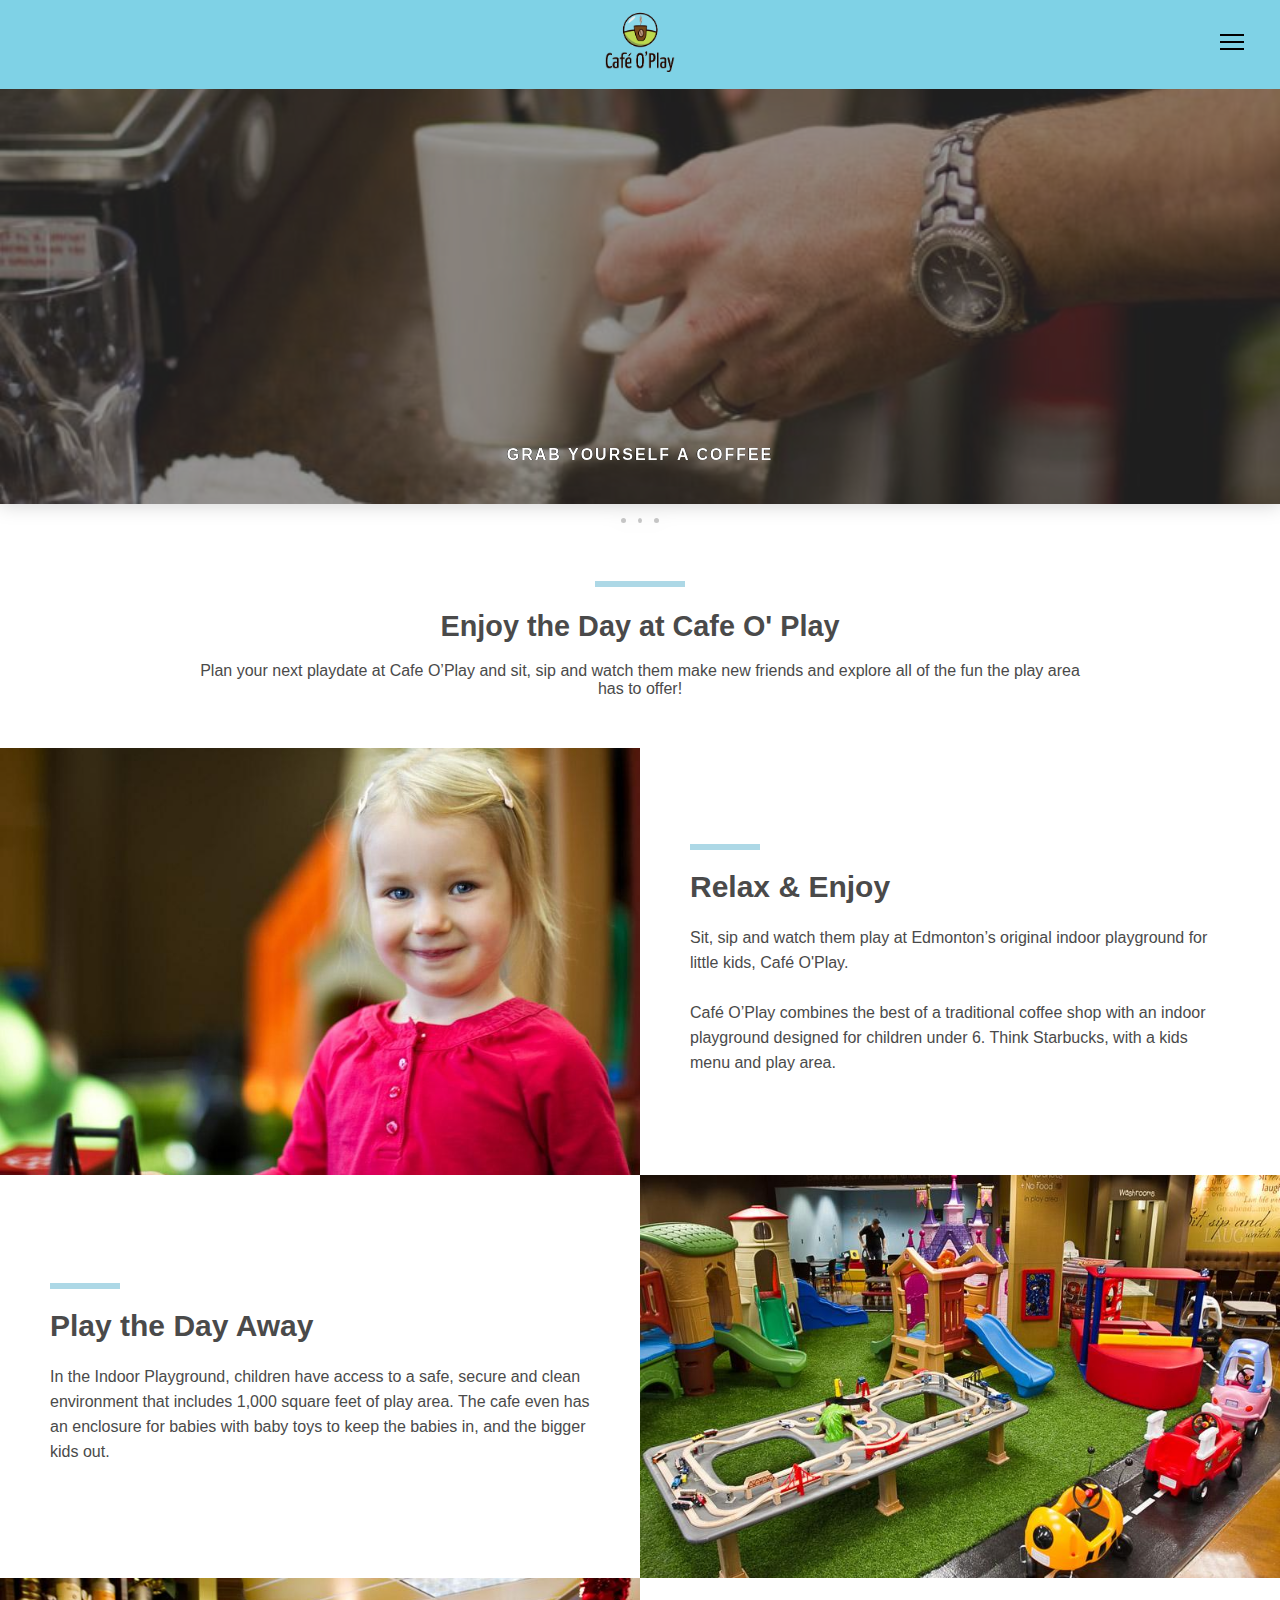
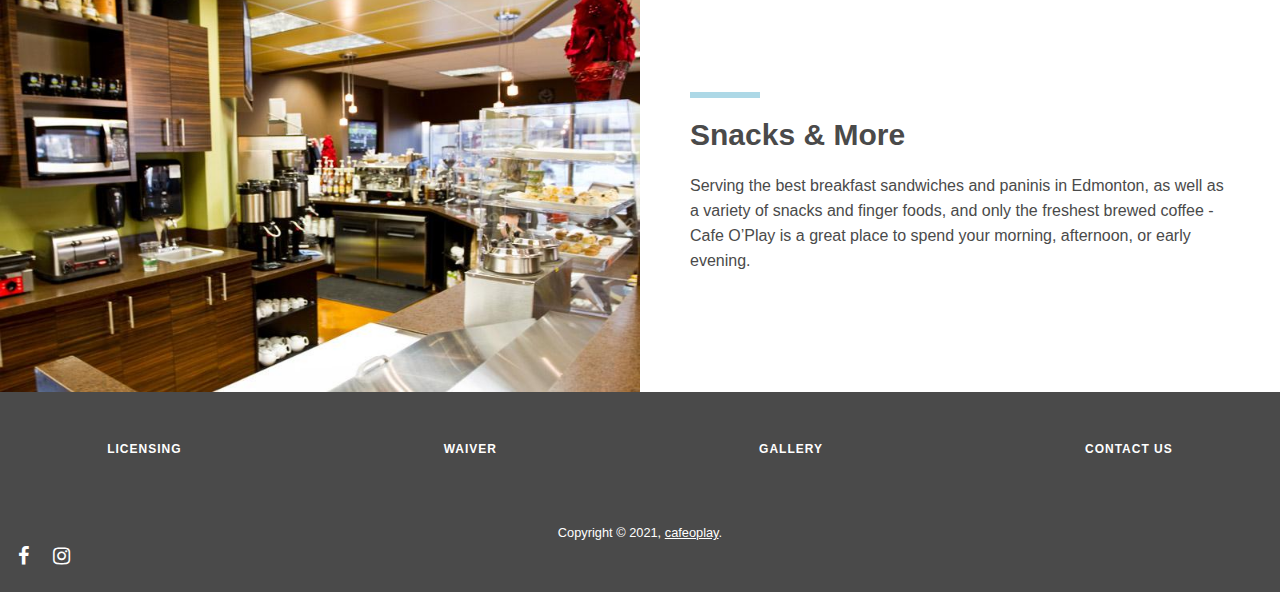
==== commit f4395dfd: "updated homepage" ====
--- a/index.html
+++ b/index.html
@@ -6,8 +6,28 @@
     <meta http-equiv="X-UA-Compatible" content="IE=edge">
     <meta name="viewport" content="width=device-width, initial-scale=1.0">
     <title>Cafe O' Play - Home</title>
+    <meta name="description"
+        content="Café O' Play is an indoor playground for children aged 5 and under. Parents can Sit, Sip, and watch them play without having to worry.">
+    <meta name="keywords"
+        content="cafeoplay, cafe, indoor playground, toddler playground, edmonton cafe, edmonton playground">
+    <meta property="og:site_name" content="cafeoplay">
+    <meta property="og:url" content="https://cafeoplay.ca/">
+    <meta property="og:title" content="Cafe O' Play">
+    <meta property="og:type" content="website">
+    <meta property="og:description"
+        content="Café O' Play is an indoor playground for children aged 5 and under. Parents can Sit, Sip, and watch them play without having to worry.">
+    <meta name="twitter:card" content="summary_large_image">
+    <meta name="twitter:title" content="Cafe O' Play">
+    <meta name="twitter:description"
+        content="Café O' Play is an indoor playground for children aged 5 and under. Parents can Sit, Sip, and watch them play without having to worry.">
+    <meta property="og:image"
+        content="https://cafeoplay.ca/images/logo.png?height=628&amp;pad_color=fafafa&amp;v=1542909150&amp;width=1200">
+    <meta property="og:image:secure_url"
+        content="https://cafeoplay.ca/images/logo.png?height=628&amp;pad_color=fafafa&amp;v=1542909150&amp;width=1200">
+    <meta property="og:image:width" content="1200">
+    <meta property="og:image:height" content="628">
     <link rel="stylesheet" href="./styles/main.css">
-    <link rel="stylesheet" href="./styles/carousel.css">
+    <link rel="stylesheet" href="./styles/carousel-index.css">
     <link rel="stylesheet" href="./styles/navigation.css">
     <link rel="stylesheet" href="../styles/footer.css">
     <script src="./scripts/main.js" defer></script>
@@ -30,8 +50,10 @@
             </button>
             <ul class="nav-mobile-list nav-mobile-list-hidden" id="nav-mobile-list">
                 <li><a href="#" class="active-page">home</a></li>
+                <li><a href="./pages/licensing.html">licensing</a></li>
+                <li><a href="./pages/waiver.html">waiver</a></li>
+                <li><a href="./pages/gallery.html">gallery</a></li>
                 <li><a href="./pages/contact.html">contact us</a></li>
-                <li><a href="./pages/licensing.html">licensing</a></li>
             </ul>
         </div>
     </nav>
@@ -117,6 +139,8 @@
     <footer>
         <div id="footer__links">
             <a href="./pages/licensing.html">licensing</a>
+            <a href="./pages/waiver.html">waiver</a>
+            <a href="./pages/gallery.html">gallery</a>
             <a href="./pages/contact.html">contact us</a>
         </div>
         <div id="footer__media">
--- a/styles/carousel-index.css
+++ b/styles/carousel-index.css
@@ -0,0 +1,254 @@
+@keyframes tonext {
+    75% {
+        left: 0;
+    }
+    95% {
+        left: 100%;
+    }
+    98% {
+        left: 100%;
+    }
+    99% {
+        left: 0;
+    }
+}
+
+@keyframes tostart {
+    75% {
+        left: 0;
+    }
+    95% {
+        left: -200%;
+    }
+    98% {
+        left: -200%;
+    }
+    99% {
+        left: 0;
+    }
+}
+
+@keyframes snap {
+    96% {
+        scroll-snap-align: center;
+    }
+    97% {
+        scroll-snap-align: none;
+    }
+    99% {
+        scroll-snap-align: none;
+    }
+    100% {
+        scroll-snap-align: center;
+    }
+}
+
+* {
+    scrollbar-color: transparent transparent; /* thumb and track color */
+    scrollbar-width: 0px;
+}
+
+*::-webkit-scrollbar {
+    width: 0;
+}
+
+*::-webkit-scrollbar-track {
+    background: transparent;
+}
+
+*::-webkit-scrollbar-thumb {
+    background: transparent;
+    border: none;
+}
+
+* {
+    -ms-overflow-style: none;
+}
+
+ol,
+li {
+    list-style: none;
+    margin: 0;
+    padding: 0;
+}
+
+.carousel {
+    position: relative;
+    padding-top: 25rem;
+    margin: 0rem auto 30px;
+    filter: drop-shadow(0 0 10px #0003);
+    perspective: 100px;
+    max-width: 80rem;
+}
+
+.carousel__viewport {
+    height: 26rem;
+    position: absolute;
+    top: 0;
+    right: 0;
+    bottom: 0;
+    left: 0;
+    display: flex;
+    overflow-x: scroll;
+    scroll-behavior: smooth;
+    scroll-snap-type: x mandatory;
+}
+
+.carousel__slogan {
+    font-family: "Avenir Next Rounded", sans-serif;
+    text-overflow: clip;
+    text-align: center;
+    color: white;
+    letter-spacing: 2px;
+    font-size: 1rem;
+    font-weight: 550;
+    text-transform: uppercase;
+    position: absolute;
+    right: 50%;
+    transform: translateX(50%);
+    bottom: 2.5rem;
+    text-shadow: 0.3px 0 0 #000, 0 -0.3px 0 #000, 0 0.3px 0 #000,
+        -0.3px 0 0 #000;
+}
+
+.carousel__slide {
+    position: relative;
+    flex: 0 0 100%;
+    width: 100%;
+    background-repeat: no-repeat;
+    background-position: center;
+    background-size: cover;
+    background-color: rgb(88, 88, 88);
+    background-blend-mode: soft-light;
+}
+
+#carousel__slide1 {
+    background-image: url("../images/6.jpg");
+    background-position: 0 100%;
+}
+
+#carousel__slide2 {
+    background-image: url("../images/2.jpg");
+    background-position: 60% 30%;
+}
+
+#carousel__slide3 {
+    background-image: url("../images/1.jpg");
+    background-position: 40% 20%;
+}
+
+.carousel__slide:before {
+    position: absolute;
+    top: 50%;
+    left: 50%;
+    transform: translate3d(-50%, -40%, 70px);
+    color: #fff;
+    font-size: 2em;
+}
+
+.carousel__snapper {
+    position: absolute;
+    top: 0;
+    left: 0;
+    width: 100%;
+    height: 100%;
+    scroll-snap-align: center;
+}
+
+@media (hover: hover) {
+    .carousel__snapper {
+        animation-name: tonext, snap;
+        animation-timing-function: ease;
+        animation-duration: 4s;
+        animation-iteration-count: infinite;
+    }
+
+    .carousel__slide:last-child .carousel__snapper {
+        animation-name: tostart, snap;
+    }
+}
+
+@media (prefers-reduced-motion: reduce) {
+    .carousel__snapper {
+        animation-name: none;
+    }
+}
+
+.carousel:hover .carousel__snapper,
+.carousel:focus-within .carousel__snapper {
+    animation-name: none;
+}
+
+.carousel__navigation {
+    position: relative;
+    right: 0;
+    bottom: -1rem;
+    left: 0;
+    text-align: center;
+}
+
+.carousel__navigation-list,
+.carousel__navigation-item {
+    display: inline-block;
+}
+
+.carousel__navigation-button {
+    display: inline-block;
+    width: 0.8rem;
+    height: 0.8rem;
+    background-color: rgba(143, 143, 143, 0.51);
+    background-clip: content-box;
+    border: 0.25rem solid transparent;
+    border-radius: 50%;
+    font-size: 0;
+    transition: transform 0.1s;
+}
+
+.carousel::before,
+.carousel::after,
+.carousel__prev,
+.carousel__next {
+    position: absolute;
+    top: 0;
+    margin-top: 4rem;
+    width: 5rem;
+    height: 15rem;
+    transform: translateY(40%);
+    font-size: 0;
+    outline: 0;
+}
+
+.carousel::before,
+.carousel__prev {
+    left: 0rem;
+}
+
+.carousel::after,
+.carousel__next {
+    right: 0rem;
+}
+
+.carousel::before,
+.carousel::after {
+    z-index: 1;
+    display: flex;
+    justify-content: center;
+    align-items: center;
+    color: #fff;
+    font-size: 2.5rem;
+    line-height: 4rem;
+    text-align: center;
+    pointer-events: none;
+}
+
+/* left arrow button */
+.carousel::before {
+    content: "";
+    font-size: 1.5rem;
+}
+
+/* right arrow button */
+.carousel::after {
+    content: "";
+    font-size: 1.5rem;
+}
--- a/styles/footer.css
+++ b/styles/footer.css
@@ -17,13 +17,19 @@
     letter-spacing: 1px;
     line-height: 19.5px;
     font-weight: 700;
+    margin-bottom: 1rem;
+}
+
+#footer__links a:not(:last-of-type) {
+    margin-right: 1rem;
 }
 
 #footer__links {
-    width: 80%;
+    width: 90%;
     display: flex;
-    justify-content: space-evenly;
+    justify-content: space-between;
     align-items: center;
+    flex-wrap: wrap;
     margin-bottom: 3rem;
 }
 
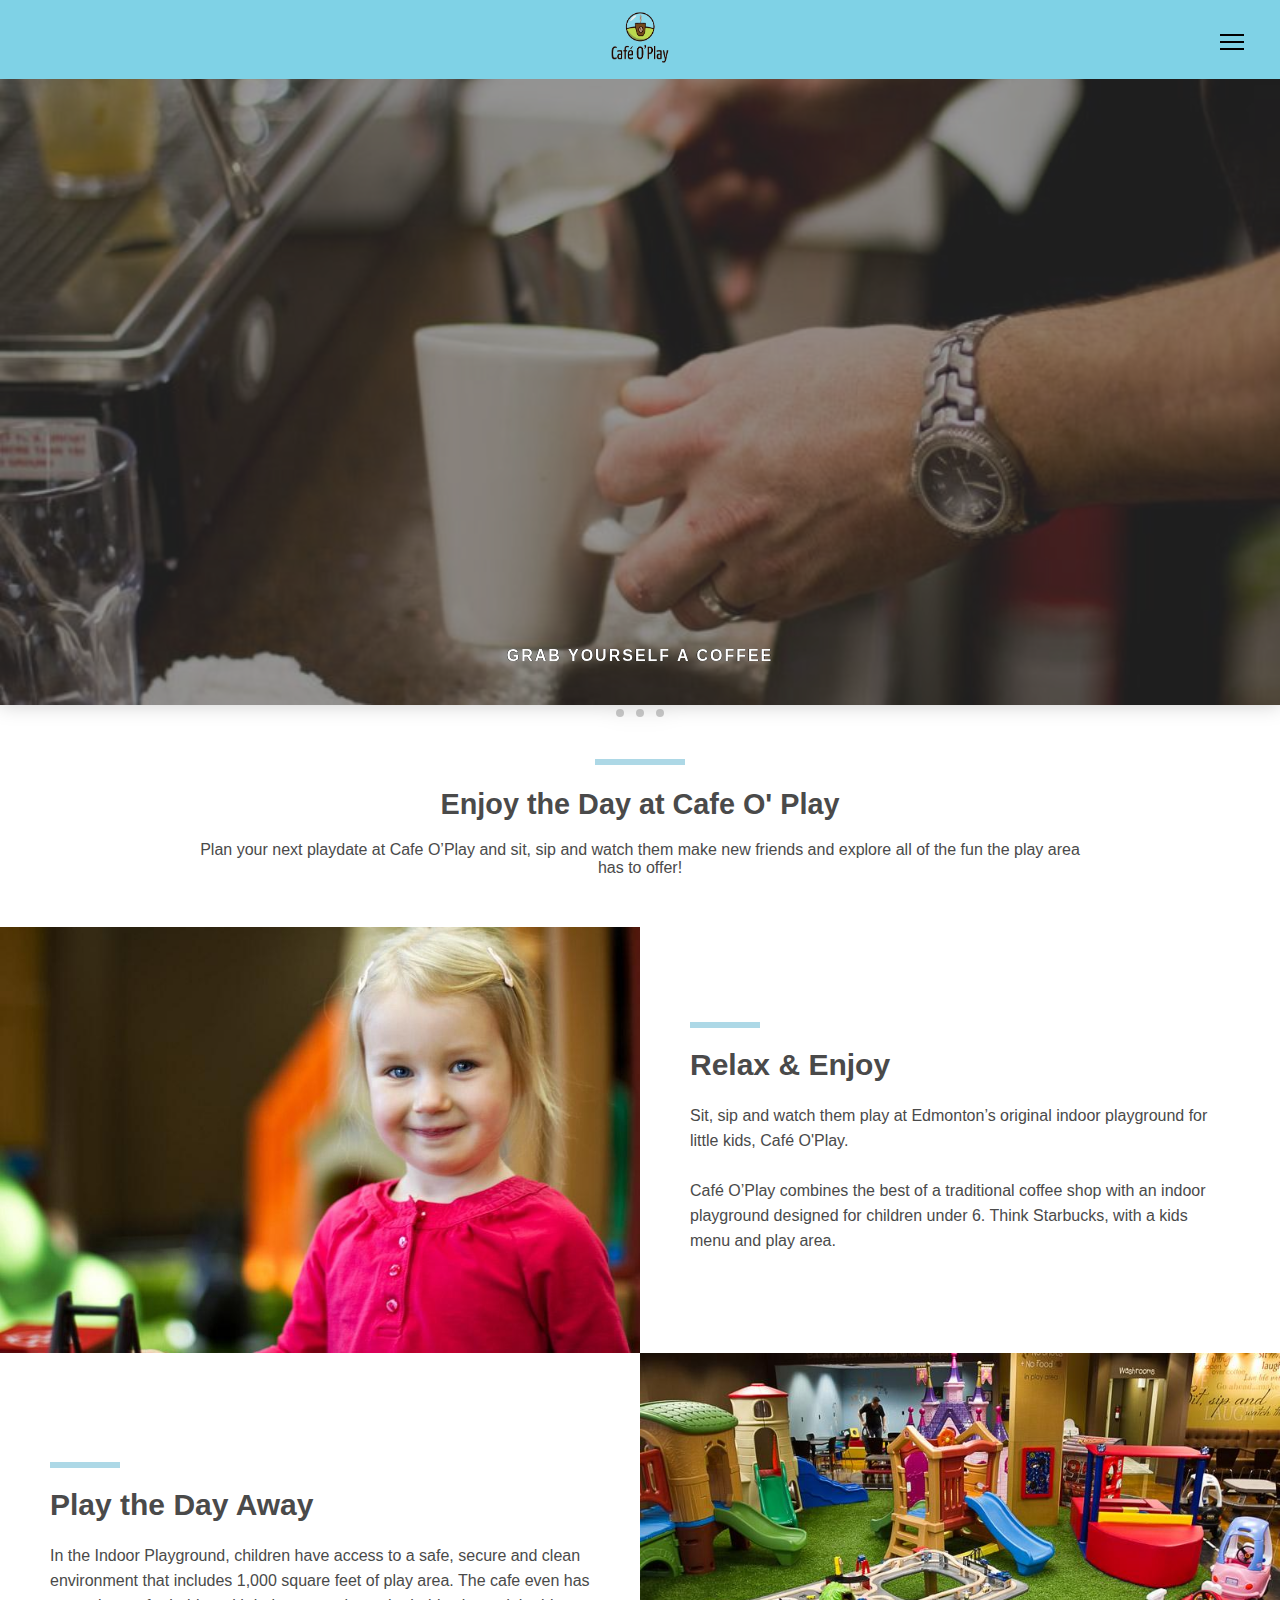
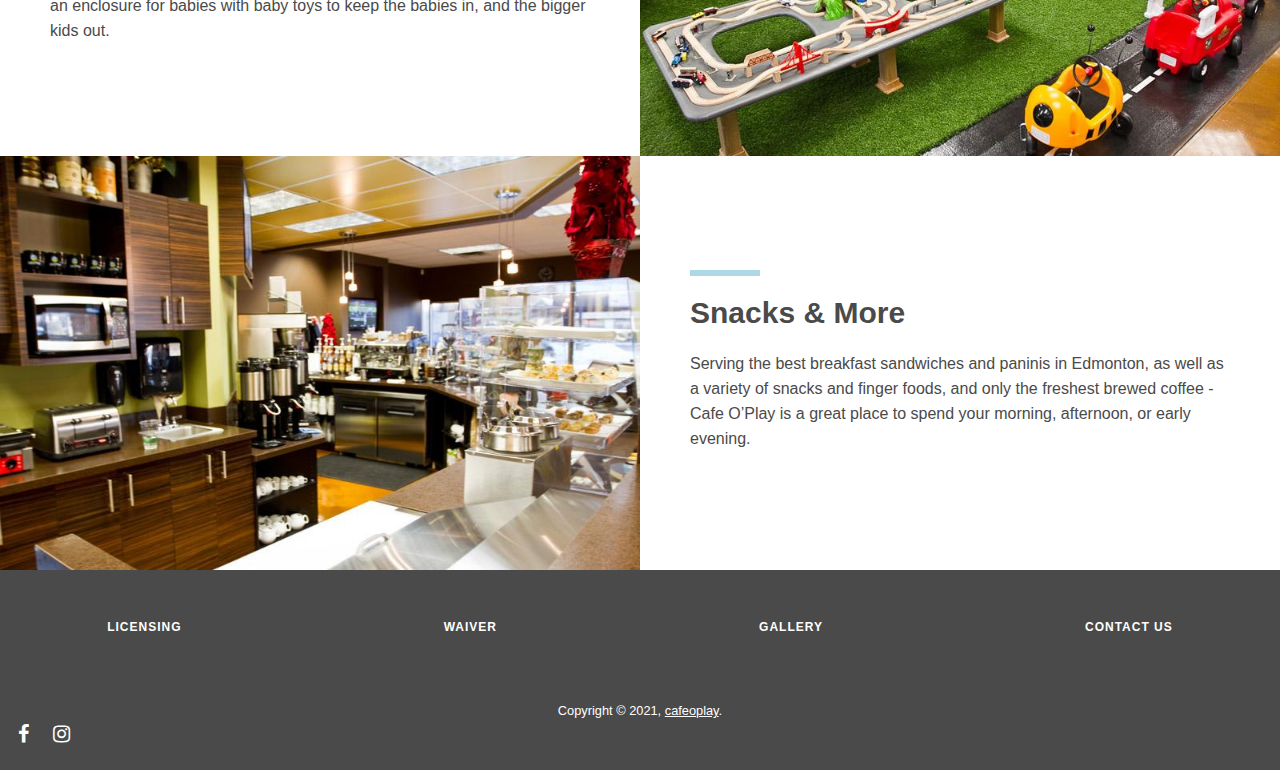
==== commit 711356ac: "corrected html error" ====
--- a/index.html
+++ b/index.html
@@ -69,16 +69,18 @@
                     </div>
                 </li>
                 <li id="carousel__slide2" tabindex="0" class="carousel__slide">
-                    <div class="carousel__snapper"></div>
-                    <a href="#carousel__slide1" class="carousel__prev">Go to previous slide</a>
-                    <span class="carousel__slogan">watch them play</span>
-                    <a href="#carousel__slide3" class="carousel__next">Go to next slide</a>
+                    <div class="carousel__snapper">
+                        <a href="#carousel__slide1" class="carousel__prev">Go to previous slide</a>
+                        <span class="carousel__slogan">watch them play</span>
+                        <a href="#carousel__slide3" class="carousel__next">Go to next slide</a>
+                    </div>
                 </li>
                 <li id="carousel__slide3" tabindex="0" class="carousel__slide">
-                    <div class="carousel__snapper"></div>
-                    <a href="#carousel__slide2" class="carousel__prev">Go to previous slide</a>
-                    <span class="carousel__slogan">and enjoy</span>
-                    <a href="#carousel__slide1" class="carousel__next">Go to first slide</a>
+                    <div class="carousel__snapper">
+                        <a href="#carousel__slide2" class="carousel__prev">Go to previous slide</a>
+                        <span class="carousel__slogan">and enjoy</span>
+                        <a href="#carousel__slide1" class="carousel__next">Go to first slide</a>
+                    </div>
                 </li>
             </ol>
             <aside class="carousel__navigation">
--- a/styles/carousel-index.css
+++ b/styles/carousel-index.css
@@ -1,48 +1,3 @@
-@keyframes tonext {
-    75% {
-        left: 0;
-    }
-    95% {
-        left: 100%;
-    }
-    98% {
-        left: 100%;
-    }
-    99% {
-        left: 0;
-    }
-}
-
-@keyframes tostart {
-    75% {
-        left: 0;
-    }
-    95% {
-        left: -200%;
-    }
-    98% {
-        left: -200%;
-    }
-    99% {
-        left: 0;
-    }
-}
-
-@keyframes snap {
-    96% {
-        scroll-snap-align: center;
-    }
-    97% {
-        scroll-snap-align: none;
-    }
-    99% {
-        scroll-snap-align: none;
-    }
-    100% {
-        scroll-snap-align: center;
-    }
-}
-
 * {
     scrollbar-color: transparent transparent; /* thumb and track color */
     scrollbar-width: 0px;
@@ -75,14 +30,15 @@
 .carousel {
     position: relative;
     padding-top: 25rem;
-    margin: 0rem auto 30px;
+    margin: 4.7rem auto 30px;
     filter: drop-shadow(0 0 10px #0003);
     perspective: 100px;
-    max-width: 80rem;
+    width: 100vw;
+    height: calc(70vh - 1rem);
 }
 
 .carousel__viewport {
-    height: 26rem;
+    height: 70vh;
     position: absolute;
     top: 0;
     right: 0;
@@ -120,16 +76,17 @@
     background-size: cover;
     background-color: rgb(88, 88, 88);
     background-blend-mode: soft-light;
+    outline: none;
 }
 
 #carousel__slide1 {
     background-image: url("../images/6.jpg");
-    background-position: 0 100%;
+    background-position: 30% 100%;
 }
 
 #carousel__slide2 {
     background-image: url("../images/2.jpg");
-    background-position: 60% 30%;
+    background-position: 65% 30%;
 }
 
 #carousel__slide3 {
@@ -155,34 +112,10 @@
     scroll-snap-align: center;
 }
 
-@media (hover: hover) {
-    .carousel__snapper {
-        animation-name: tonext, snap;
-        animation-timing-function: ease;
-        animation-duration: 4s;
-        animation-iteration-count: infinite;
-    }
-
-    .carousel__slide:last-child .carousel__snapper {
-        animation-name: tostart, snap;
-    }
-}
-
-@media (prefers-reduced-motion: reduce) {
-    .carousel__snapper {
-        animation-name: none;
-    }
-}
-
-.carousel:hover .carousel__snapper,
-.carousel:focus-within .carousel__snapper {
-    animation-name: none;
-}
-
 .carousel__navigation {
-    position: relative;
+    position: absolute;
     right: 0;
-    bottom: -1rem;
+    bottom: -2rem;
     left: 0;
     text-align: center;
 }
@@ -194,8 +127,8 @@
 
 .carousel__navigation-button {
     display: inline-block;
-    width: 0.8rem;
-    height: 0.8rem;
+    width: 1rem;
+    height: 1rem;
     background-color: rgba(143, 143, 143, 0.51);
     background-clip: content-box;
     border: 0.25rem solid transparent;
--- a/styles/navigation.css
+++ b/styles/navigation.css
@@ -2,7 +2,7 @@
 
 /* This is to offset the height of this nav bar.*/
 main {
-    margin-top: 5.5rem;
+    margin-top: 55px;
 }
 
 nav {
@@ -23,7 +23,7 @@
 }
 
 nav .logo img {
-    height: 65px;
+    height: 55px;
 }
 
 .nav-mobile {
@@ -104,19 +104,25 @@
     top: 65%;
 }
 
+/* This active-page class is given to the corresponding <a> in <nav> in each HTML file.
+The purpose of this is to create an "active" style for the links */
+nav .nav-mobile .active-page {
+    background-color: #faa373d7;
+}
+
 .nav-mobile-list {
     list-style: none;
     position: absolute;
-    top: 62px;
+    top: 52px;
     right: 0rem;
     width: 100vw;
-    height: calc(100vh - 88px);
+    height: calc(100vh - 52px);
     background: rgba(255, 255, 255);
     display: flex;
     flex-direction: column;
     justify-content: space-evenly;
     align-items: center;
-    padding: 5rem 2rem;
+    padding: 0rem 2rem 2rem;
     transition: transform 0.3s ease;
 }
 
@@ -195,9 +201,10 @@
 }
 /* End: animation */
 
-/* This active-page class is given to the corresponding <a> in <nav> in each HTML file.
-The purpose of this is to create an "active" style for the links */
-
-nav .nav-mobile .active-page {
-    background-color: #faa373d7;
-}+/* Start: media query */
+@media only screen and (min-height: 490px) {
+    .nav-mobile-list {
+        padding-top: 1rem;
+    }
+}
+/* End: media query */
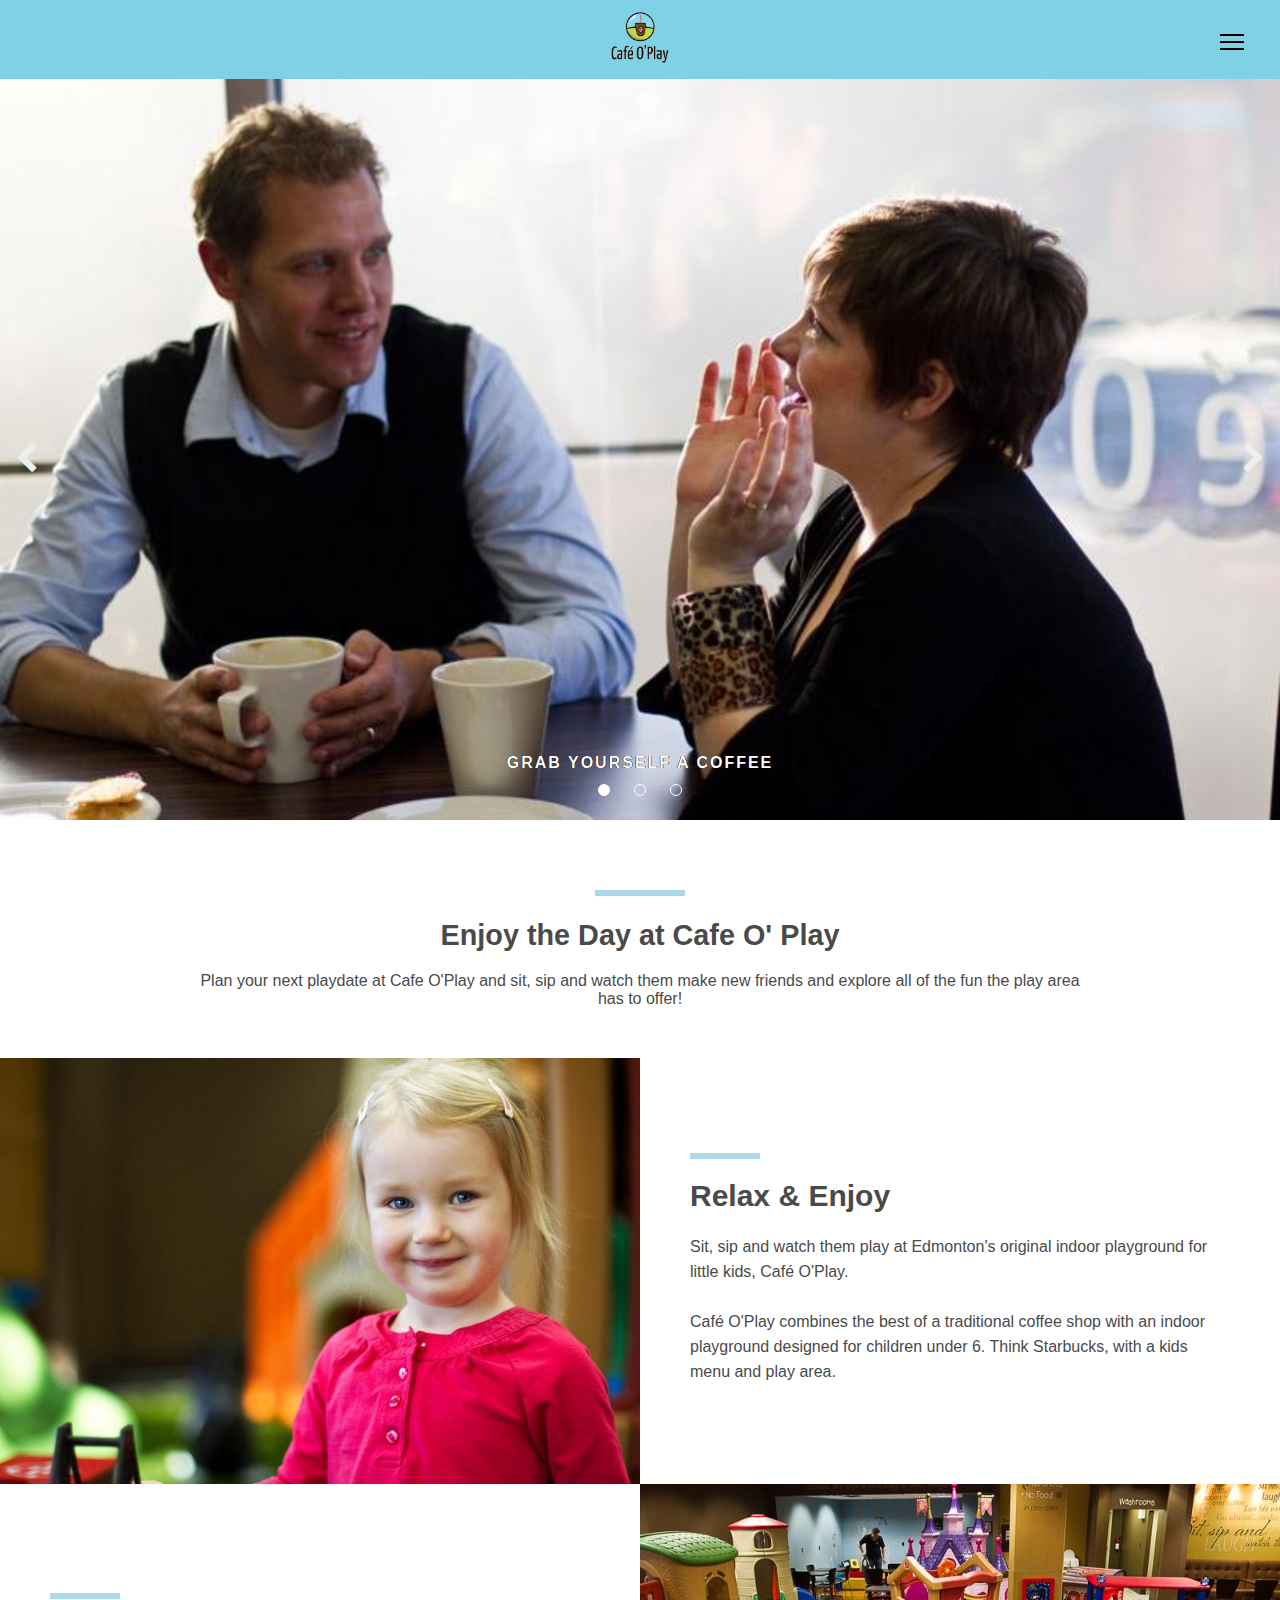
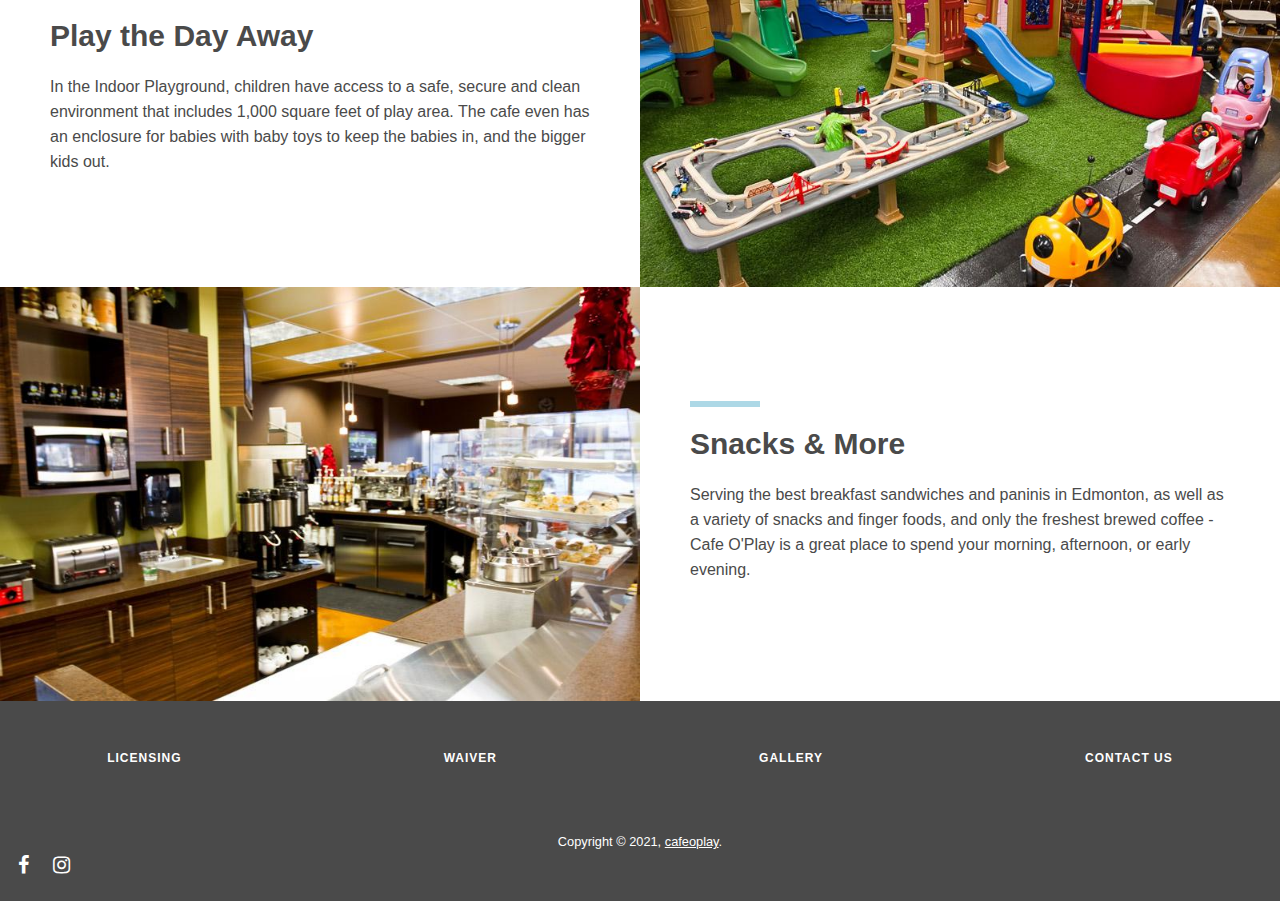
==== commit d51d9bc5: "remade hero section carousel" ====
--- a/index.html
+++ b/index.html
@@ -31,6 +31,7 @@
     <link rel="stylesheet" href="./styles/navigation.css">
     <link rel="stylesheet" href="../styles/footer.css">
     <script src="./scripts/main.js" defer></script>
+    <script src="./scripts/carousel-index.js" defer></script>
     <!-- Social media icon external library -->
     <link rel="stylesheet" href="https://cdnjs.cloudflare.com/ajax/libs/font-awesome/4.7.0/css/font-awesome.min.css">
 </head>
@@ -57,50 +58,32 @@
             </ul>
         </div>
     </nav>
-
     <main>
-        <section class="carousel" aria-label="Gallery">
-            <ol class="carousel__viewport">
-                <li id="carousel__slide1" tabindex="0" class="carousel__slide">
-                    <div class="carousel__snapper">
-                        <a href="#carousel__slide3" class="carousel__prev">Go to last slide</a>
-                        <span class="carousel__slogan">grab yourself a coffee</span>
-                        <a href="#carousel__slide2" class="carousel__next">Go to next slide</a>
+        <section id="hero" class="hero">
+            <div class="wrap">
+                <span id="right-arrow" class="arrow right fa fa-chevron-right"></span>
+                <span id="left-arrow" class="arrow left fa fa-chevron-left "></span>
+                <ul id="hero-dots" class="dots">
+                    <li class="dot active"></li>
+                    <li class="dot"></li>
+                    <li class="dot"></li>
+                </ul>
+                <div id="hero-content" class="hero-content">
+                    <div class="active hero-pages" id="page1">
+                        <span class="slogan">grab yourself a coffee</span>
                     </div>
-                </li>
-                <li id="carousel__slide2" tabindex="0" class="carousel__slide">
-                    <div class="carousel__snapper">
-                        <a href="#carousel__slide1" class="carousel__prev">Go to previous slide</a>
-                        <span class="carousel__slogan">watch them play</span>
-                        <a href="#carousel__slide3" class="carousel__next">Go to next slide</a>
+                    <div class="hero-pages" id="page2">
+                        <span class="slogan">watch them play</span>
                     </div>
-                </li>
-                <li id="carousel__slide3" tabindex="0" class="carousel__slide">
-                    <div class="carousel__snapper">
-                        <a href="#carousel__slide2" class="carousel__prev">Go to previous slide</a>
-                        <span class="carousel__slogan">and enjoy</span>
-                        <a href="#carousel__slide1" class="carousel__next">Go to first slide</a>
+                    <div class="hero-pages" id="page3">
+                        <span class="slogan">and enjoy</span>
                     </div>
-                </li>
-            </ol>
-            <aside class="carousel__navigation">
-                <ol class="carousel__navigation-list">
-                    <li class="carousel__navigation-item">
-                        <a href="#carousel__slide1" class="carousel__navigation-button">Go to slide 1</a>
-                    </li>
-                    <li class="carousel__navigation-item">
-                        <a href="#carousel__slide2" class="carousel__navigation-button">Go to slide 2</a>
-                    </li>
-                    <li class="carousel__navigation-item">
-                        <a href="#carousel__slide3" class="carousel__navigation-button">Go to slide 3</a>
-                    </li>
-                </ol>
-            </aside>
+                </div>
+            </div>
         </section>
-
         <section id="about">
             <h1>Enjoy the Day at Cafe O' Play</h1>
-            <span>Plan your next playdate at Cafe O’Play and sit, sip and watch them make new friends and explore all of
+            <span>Plan your next playdate at Cafe O'Play and sit, sip and watch them make new friends and explore all of
                 the fun the play area has to offer!</span>
         </section>
 
@@ -109,8 +92,8 @@
                 <img src="./images/3.jpg" alt="a little girl smiling while playing at Cafe O' Play">
                 <div class="card__text">
                     <h2>Relax & Enjoy</h2>
-                    <p>Sit, sip and watch them play at Edmonton’s original indoor playground for little kids, Café
-                        O'Play.<br><br>Café O’Play combines the best of a traditional coffee shop with an indoor
+                    <p>Sit, sip and watch them play at Edmonton's original indoor playground for little kids, Café
+                        O'Play.<br><br>Café O'Play combines the best of a traditional coffee shop with an indoor
                         playground designed
                         for children under 6. Think Starbucks, with a kids menu and play area.
                     </p>
@@ -131,7 +114,7 @@
                 <div class="card__text">
                     <h2>Snacks & More</h2>
                     <p>Serving the best breakfast sandwiches and paninis in Edmonton, as well as a variety of snacks and
-                        finger foods, and only the freshest brewed coffee - Cafe O’Play is a great place to spend your
+                        finger foods, and only the freshest brewed coffee - Cafe O'Play is a great place to spend your
                         morning, afternoon, or early evening.
                     </p>
                 </div>
--- a/styles/carousel-index.css
+++ b/styles/carousel-index.css
@@ -1,187 +1,218 @@
-* {
-    scrollbar-color: transparent transparent; /* thumb and track color */
-    scrollbar-width: 0px;
-}
-
-*::-webkit-scrollbar {
-    width: 0;
-}
-
-*::-webkit-scrollbar-track {
-    background: transparent;
-}
-
-*::-webkit-scrollbar-thumb {
-    background: transparent;
-    border: none;
-}
-
-* {
-    -ms-overflow-style: none;
-}
-
-ol,
-li {
-    list-style: none;
-    margin: 0;
+#hero {
+    width: 100%;
+    max-width: 100vw;
+    display: flex;
+    flex-direction: column;
+    justify-content: space-evenly;
+    align-items: center;
+    margin-top: 3rem;
+    background-image: url(../images/goodjob.jpg);
+    background-size: cover;
+    background-repeat: no-repeat;
+    background-color: rgb(44, 44, 44);
+    background-blend-mode: overlay;
+    background-attachment: fixed;
     padding: 0;
 }
 
-.carousel {
-    position: relative;
-    padding-top: 25rem;
-    margin: 4.7rem auto 30px;
-    filter: drop-shadow(0 0 10px #0003);
-    perspective: 100px;
-    width: 100vw;
-    height: calc(70vh - 1rem);
-}
-
-.carousel__viewport {
-    height: 70vh;
+.hero .wrap {
+    position: relative;
+    width: 100%;
+    max-width: 100vw;
+    padding: 0;
+    margin: auto;
+}
+
+.hero .arrow {
+    display: block;
+    position: absolute;
+    color: #eee;
+    cursor: pointer;
+    font-size: 2rem;
+    top: 50%;
+    transition: all 0.3s ease-in-out;
+    padding: 5px;
+    z-index: 2;
+}
+
+.hero .arrow:before {
+    cursor: pointer;
+}
+
+.hero .arrow:hover {
+    color: #7ed2e5;
+}
+
+.hero .arrow.left {
+    left: 10px;
+}
+
+.hero .arrow.right {
+    right: 10px;
+}
+
+.hero .dots {
+    text-align: center;
+    position: absolute;
+    width: 100%;
+    bottom: 10px;
+    left: 0;
+    display: block;
+    z-index: 1;
+    height: 12px;
+    padding-inline-start: 0;
+}
+
+.hero .dots .dot {
+    list-style-type: none;
+    display: inline-block;
+    width: 12px;
+    height: 12px;
+    border-radius: 50%;
+    border: 1px solid #fff;
+    margin: 0 10px;
+    cursor: pointer;
+    transition: all 0.5s ease-in-out;
+    position: relative;
+}
+
+.hero .dots .dot.active,
+.hero .dots .dot:hover {
+    background: #fff;
+    border-color: #fff;
+}
+
+.hero .dots .dot.active {
+    animation: hero-scale 0.5s ease-in-out forwards;
+}
+
+.hero-content {
+    position: relative;
+    overflow: hidden;
+    height: 85vh;
+}
+
+.hero-content > div {
     position: absolute;
     top: 0;
-    right: 0;
-    bottom: 0;
     left: 0;
+    padding: 0;
+    opacity: 0;
+}
+
+.hero-content > div.inactive {
+    opacity: 0;
+    animation: hero-hide 0.5s ease-in-out forwards;
+}
+
+.hero-content > div.active {
+    position: relative;
+    opacity: 1;
+    animation: hero-show 0.5s ease-in-out forwards;
+}
+
+.hero-content div.active .slogan {
+    animation: hero-content-in 0.5s ease-in-out forwards;
+}
+
+.hero-content div.inactive .slogan {
+    animation: hero-content-out 0.5s ease-in-out forwards;
+}
+
+.hero-pages {
+    background-size: cover;
+    width: 100%;
+    height: 100%;
     display: flex;
-    overflow-x: scroll;
-    scroll-behavior: smooth;
-    scroll-snap-type: x mandatory;
-}
-
-.carousel__slogan {
+    justify-content: center;
+    align-items: flex-end;
+}
+
+#page1 {
+    background-image: url(../images/1.jpg);
+    background-position-x: 10%;
+}
+
+#page2 {
+    background-position-x: 70%;
+    background-image: url(../images/2.jpg);
+}
+
+#page3 {
+    background-position-x: 70%;
+    background-image: url(../images/3.jpg);
+}
+
+.slogan {
+    margin-bottom: 3rem;
+    color: white;
     font-family: "Avenir Next Rounded", sans-serif;
-    text-overflow: clip;
-    text-align: center;
-    color: white;
+    text-transform: uppercase;
     letter-spacing: 2px;
     font-size: 1rem;
     font-weight: 550;
-    text-transform: uppercase;
-    position: absolute;
-    right: 50%;
-    transform: translateX(50%);
-    bottom: 2.5rem;
-    text-shadow: 0.3px 0 0 #000, 0 -0.3px 0 #000, 0 0.3px 0 #000,
-        -0.3px 0 0 #000;
-}
-
-.carousel__slide {
-    position: relative;
-    flex: 0 0 100%;
-    width: 100%;
-    background-repeat: no-repeat;
-    background-position: center;
-    background-size: cover;
-    background-color: rgb(88, 88, 88);
-    background-blend-mode: soft-light;
-    outline: none;
-}
-
-#carousel__slide1 {
-    background-image: url("../images/6.jpg");
-    background-position: 30% 100%;
-}
-
-#carousel__slide2 {
-    background-image: url("../images/2.jpg");
-    background-position: 65% 30%;
-}
-
-#carousel__slide3 {
-    background-image: url("../images/1.jpg");
-    background-position: 40% 20%;
-}
-
-.carousel__slide:before {
-    position: absolute;
-    top: 50%;
-    left: 50%;
-    transform: translate3d(-50%, -40%, 70px);
-    color: #fff;
-    font-size: 2em;
-}
-
-.carousel__snapper {
-    position: absolute;
-    top: 0;
-    left: 0;
-    width: 100%;
-    height: 100%;
-    scroll-snap-align: center;
-}
-
-.carousel__navigation {
-    position: absolute;
-    right: 0;
-    bottom: -2rem;
-    left: 0;
-    text-align: center;
-}
-
-.carousel__navigation-list,
-.carousel__navigation-item {
-    display: inline-block;
-}
-
-.carousel__navigation-button {
-    display: inline-block;
-    width: 1rem;
-    height: 1rem;
-    background-color: rgba(143, 143, 143, 0.51);
-    background-clip: content-box;
-    border: 0.25rem solid transparent;
-    border-radius: 50%;
-    font-size: 0;
-    transition: transform 0.1s;
-}
-
-.carousel::before,
-.carousel::after,
-.carousel__prev,
-.carousel__next {
-    position: absolute;
-    top: 0;
-    margin-top: 4rem;
-    width: 5rem;
-    height: 15rem;
-    transform: translateY(40%);
-    font-size: 0;
-    outline: 0;
-}
-
-.carousel::before,
-.carousel__prev {
-    left: 0rem;
-}
-
-.carousel::after,
-.carousel__next {
-    right: 0rem;
-}
-
-.carousel::before,
-.carousel::after {
-    z-index: 1;
-    display: flex;
-    justify-content: center;
-    align-items: center;
-    color: #fff;
-    font-size: 2.5rem;
-    line-height: 4rem;
-    text-align: center;
-    pointer-events: none;
-}
-
-/* left arrow button */
-.carousel::before {
-    content: "";
-    font-size: 1.5rem;
-}
-
-/* right arrow button */
-.carousel::after {
-    content: "";
-    font-size: 1.5rem;
-}
+    text-shadow: 0.3px 0 0 #000, 0 -0.3px 0 #000, 0 0.3px 0 #000, -0.3px 0 0 #000;
+}
+/* Animations: start */
+@keyframes hero-scale {
+    0% {
+        box-shadow: 0px 0px 0px 0px #eee;
+    }
+
+    35% {
+        box-shadow: 0px 0px 10px 5px #eee;
+    }
+
+    70% {
+        box-shadow: 0px 0px 10px 5px #ea830e;
+    }
+
+    100% {
+        box-shadow: 0px 0px 0px 0px #ea830e;
+    }
+}
+
+@keyframes hero-content-in {
+    from {
+        opacity: 0;
+        transform: translateX(100%);
+    }
+
+    to {
+        opacity: 1;
+        transform: translateX(0);
+    }
+}
+
+@keyframes hero-content-out {
+    from {
+        opacity: 1;
+        transform: translateX(0);
+    }
+
+    to {
+        opacity: 0;
+        transform: translateX(-100%);
+    }
+}
+
+@keyframes hero-show {
+    from {
+        opacity: 0;
+    }
+
+    to {
+        opacity: 1;
+    }
+}
+
+@keyframes hero-hide {
+    from {
+        opacity: 1;
+    }
+
+    to {
+        opacity: 0;
+    }
+}
+/* Animations: end */
